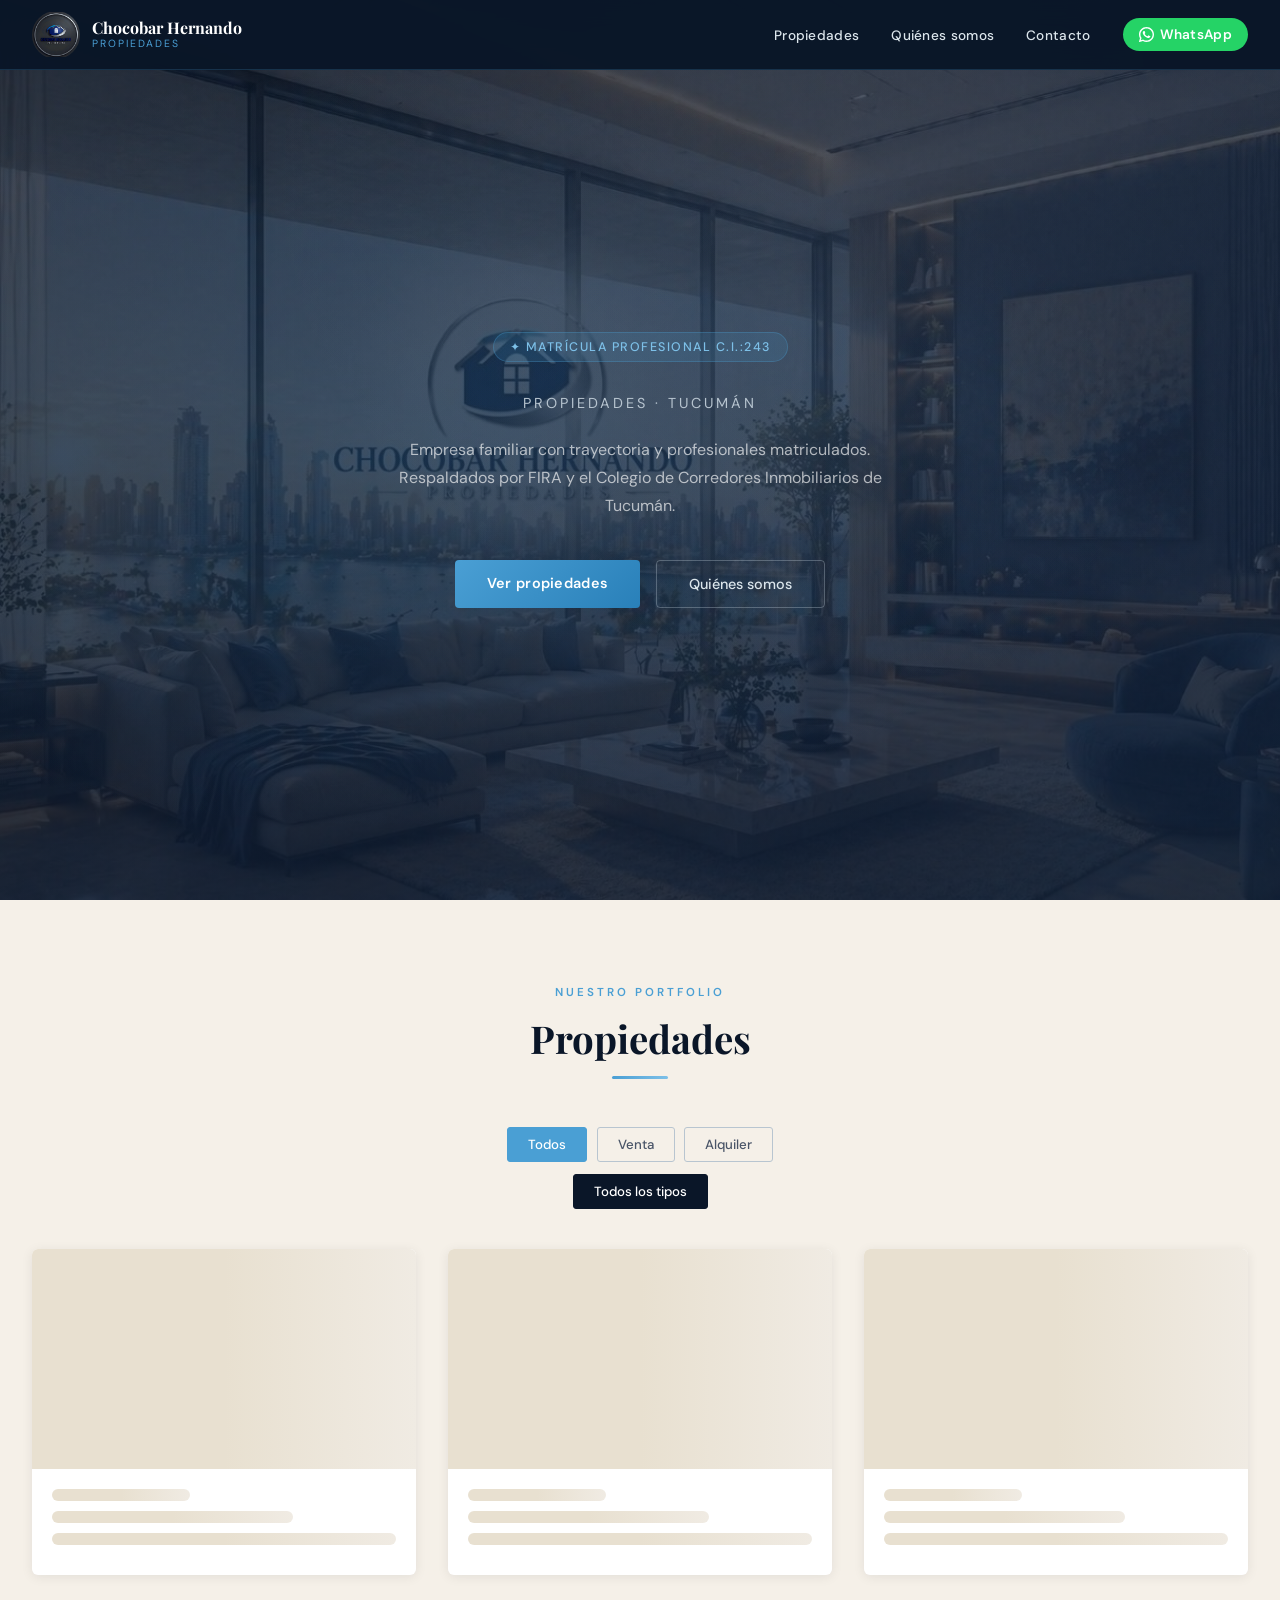
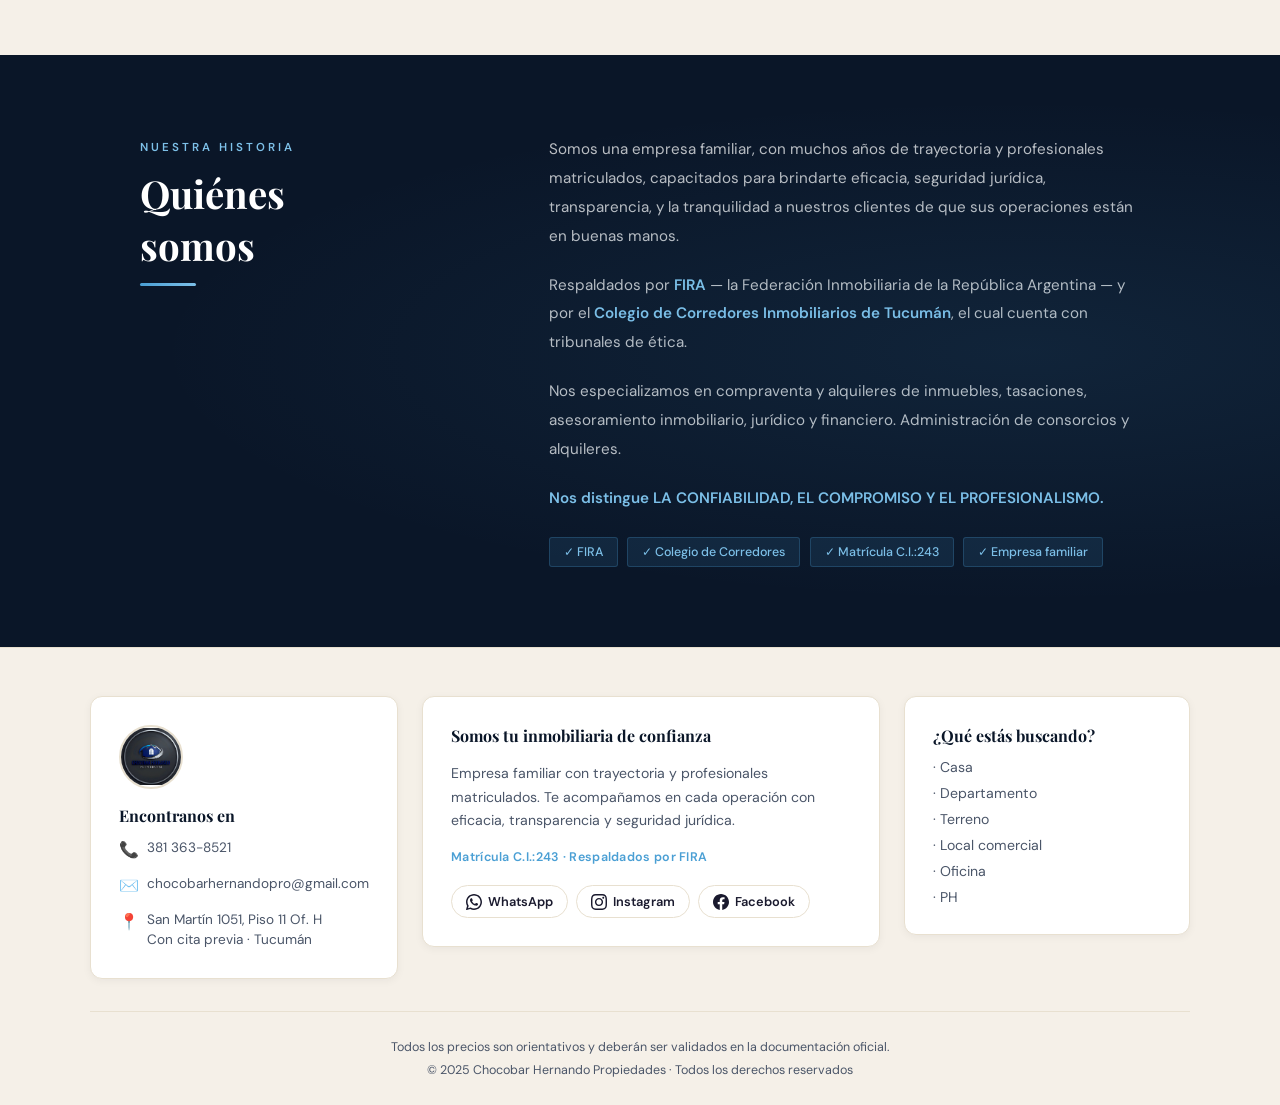
==== index.html @ 444a5239 "Borrando el Logo" ====
<!DOCTYPE html>
<html lang="es">
<head>
  <meta charset="UTF-8" />
  <meta name="viewport" content="width=device-width, initial-scale=1.0" />

  <!-- SEO -->
  <title>Chocobar Hernando Propiedades | Inmobiliaria en Tucumán</title>
  <meta name="description" content="Inmobiliaria familiar en Tucumán con años de trayectoria. Compraventa, alquileres, tasaciones y asesoramiento inmobiliario. Matrícula C.I.:243" />
  <meta name="keywords" content="inmobiliaria tucuman, propiedades tucuman, casas en venta tucuman, departamentos alquiler tucuman, chocobar hernando, corredor inmobiliario tucuman" />
  <meta name="author" content="Chocobar Hernando Propiedades" />
  <meta name="robots" content="index, follow" />
  <link rel="canonical" href="https://chocobarhernando.vercel.app/" />

  <!-- Open Graph -->
  <meta property="og:type" content="website" />
  <meta property="og:title" content="Chocobar Hernando Propiedades | Inmobiliaria en Tucumán" />
  <meta property="og:description" content="Compraventa, alquileres y tasaciones en Tucumán. Empresa familiar con trayectoria y profesionales matriculados." />
  <meta property="og:url" content="https://chocobarhernando.vercel.app/" />
  <meta property="og:locale" content="es_AR" />

  <!-- Schema.org -->
  <script type="application/ld+json">
  {
    "@context": "https://schema.org",
    "@type": "RealEstateAgent",
    "name": "Chocobar Hernando Propiedades",
    "description": "Inmobiliaria familiar en Tucumán. Compraventa, alquileres, tasaciones y asesoramiento.",
    "address": {
      "@type": "PostalAddress",
      "streetAddress": "San Martín 1051 - Piso 11 Of. H",
      "addressLocality": "San Miguel de Tucumán",
      "addressRegion": "Tucumán",
      "addressCountry": "AR"
    },
    "telephone": "+543813638521",
    "email": "chocobarhernandopro@gmail.com",
    "url": "https://chocobarhernando.vercel.app/",
    "sameAs": [
      "https://www.facebook.com/share/18DddiEjLa/",
      "https://www.instagram.com/chocobar.hernando",
      "https://www.instagram.com/chocobar.hernandoprop"
    ]
  }
  </script>

  <!-- Fonts -->
  <link rel="preconnect" href="https://fonts.googleapis.com" />
  <link rel="preconnect" href="https://fonts.gstatic.com" crossorigin />
  <link href="https://fonts.googleapis.com/css2?family=Playfair+Display:wght@400;600;700&family=DM+Sans:wght@300;400;500;600&display=swap" rel="stylesheet" />

  <!-- Supabase -->
  <script src="https://cdn.jsdelivr.net/npm/@supabase/supabase-js@2"></script>

  <!-- CSS -->
  <link rel="stylesheet" href="css/style.css" />
</head>
<body>

  <!-- ── NAVBAR ── -->
  <nav id="navbar">
    <a href="#" class="nav-logo">
      <img src="assets/logo.png" alt="Chocobar Hernando Propiedades" onerror="this.style.display='none'" />
      <div class="nav-logo-text">
        <span>Chocobar Hernando</span>
        <span>Propiedades</span>
      </div>
    </a>
    <ul class="nav-links" id="navLinks">
      <li><a href="#propiedades">Propiedades</a></li>
      <li><a href="#quienes-somos">Quiénes somos</a></li>
      <li><a href="#footer-contacto">Contacto</a></li>
      <li>
        <a href="https://wa.me/543813638521" target="_blank" class="nav-wsp">
          <svg width="15" height="15" viewBox="0 0 24 24" fill="currentColor"><path d="M17.472 14.382c-.297-.149-1.758-.867-2.03-.967-.273-.099-.471-.148-.67.15-.197.297-.767.966-.94 1.164-.173.199-.347.223-.644.075-.297-.15-1.255-.463-2.39-1.475-.883-.788-1.48-1.761-1.653-2.059-.173-.297-.018-.458.13-.606.134-.133.298-.347.446-.52.149-.174.198-.298.298-.497.099-.198.05-.371-.025-.52-.075-.149-.669-1.612-.916-2.207-.242-.579-.487-.5-.669-.51-.173-.008-.371-.01-.57-.01-.198 0-.52.074-.792.372-.272.297-1.04 1.016-1.04 2.479 0 1.462 1.065 2.875 1.213 3.074.149.198 2.096 3.2 5.077 4.487.709.306 1.262.489 1.694.625.712.227 1.36.195 1.871.118.571-.085 1.758-.719 2.006-1.413.248-.694.248-1.289.173-1.413-.074-.124-.272-.198-.57-.347z"/><path d="M12 0C5.373 0 0 5.373 0 12c0 2.123.554 4.118 1.525 5.845L.057 23.082a.75.75 0 0 0 .921.921l5.297-1.458A11.945 11.945 0 0 0 12 24c6.627 0 12-5.373 12-12S18.627 0 12 0zm0 21.75a9.712 9.712 0 0 1-4.953-1.354l-.355-.21-3.676 1.012 1.034-3.574-.231-.368A9.712 9.712 0 0 1 2.25 12C2.25 6.615 6.615 2.25 12 2.25S21.75 6.615 21.75 12 17.385 21.75 12 21.75z"/></svg>
          WhatsApp
        </a>
      </li>
    </ul>
    <div class="hamburger" id="hamburger" onclick="toggleMenu()">
      <span></span><span></span><span></span>
    </div>
  </nav>

  <!-- ── HERO ── -->
  <section class="hero">
    <!-- Espacio para foto de portada -->
    <div class="hero-bg-placeholder">
      <img src="assets/portada.jpg" alt="Portada" class="hero-bg-img" onerror="this.style.display='none'" />
    </div>
    <div class="hero-overlay"></div>
    <div class="hero-content">
      <div class="hero-badge">✦ Matrícula Profesional C.I.:243</div>
      <p class="hero-sub">Propiedades · Tucumán</p>
      <p class="hero-desc">Empresa familiar con trayectoria y profesionales matriculados. Respaldados por FIRA y el Colegio de Corredores Inmobiliarios de Tucumán.</p>
      <div class="hero-btns">
        <a href="#propiedades" class="btn-primary">Ver propiedades</a>
        <a href="#quienes-somos" class="btn-outline">Quiénes somos</a>
      </div>
    </div>
  </section>

  <!-- ── PROPIEDADES ── -->
  <section id="propiedades">
    <div class="section-header">
      <span class="section-tag">Nuestro portfolio</span>
      <h2 class="section-title">Propiedades</h2>
      <div class="section-line"></div>
    </div>

    <!-- FILTROS -->
    <div class="filtros-wrap">
      <div class="filtros" id="filtrosOperacion">
        <button class="filtro-btn activo-operacion" onclick="setFiltroOperacion('todos', this)">Todos</button>
        <button class="filtro-btn" onclick="setFiltroOperacion('venta', this)">Venta</button>
        <button class="filtro-btn" onclick="setFiltroOperacion('alquiler', this)">Alquiler</button>
      </div>
      <div class="filtros" id="filtrosTipo">
        <button class="filtro-btn activo" onclick="setFiltroTipo('todos', this)">Todos los tipos</button>
      </div>
    </div>

    <!-- GRID -->
    <div class="propiedades-grid" id="propiedadesGrid">
      <div class="skeleton"><div class="skeleton-img"></div><div class="skeleton-body"><div class="skeleton-line short"></div><div class="skeleton-line medium"></div><div class="skeleton-line"></div></div></div>
      <div class="skeleton"><div class="skeleton-img"></div><div class="skeleton-body"><div class="skeleton-line short"></div><div class="skeleton-line medium"></div><div class="skeleton-line"></div></div></div>
      <div class="skeleton"><div class="skeleton-img"></div><div class="skeleton-body"><div class="skeleton-line short"></div><div class="skeleton-line medium"></div><div class="skeleton-line"></div></div></div>
    </div>
  </section>

  <!-- ── QUIÉNES SOMOS ── -->
  <section id="quienes-somos">
    <div class="quienes-inner">
      <div class="quienes-left">
        <span class="section-tag light">Nuestra historia</span>
        <h2 class="section-title light">Quiénes<br/>somos</h2>
        <div class="section-line"></div>
      </div>
      <div class="quienes-right">
        <p>Somos una empresa familiar, con muchos años de trayectoria y profesionales matriculados, capacitados para brindarte eficacia, seguridad jurídica, transparencia, y la tranquilidad a nuestros clientes de que sus operaciones están en buenas manos.</p>
        <p>Respaldados por <strong>FIRA</strong> — la Federación Inmobiliaria de la República Argentina — y por el <strong>Colegio de Corredores Inmobiliarios de Tucumán</strong>, el cual cuenta con tribunales de ética.</p>
        <p>Nos especializamos en compraventa y alquileres de inmuebles, tasaciones, asesoramiento inmobiliario, jurídico y financiero. Administración de consorcios y alquileres.</p>
        <p class="quienes-destacado">Nos distingue LA CONFIABILIDAD, EL COMPROMISO Y EL PROFESIONALISMO.</p>
        <div class="quienes-badges">
          <span class="quienes-badge">✓ FIRA</span>
          <span class="quienes-badge">✓ Colegio de Corredores</span>
          <span class="quienes-badge">✓ Matrícula C.I.:243</span>
          <span class="quienes-badge">✓ Empresa familiar</span>
        </div>
      </div>
    </div>
  </section>

  <!-- ── FOOTER ── -->
  <footer id="footer-contacto">
    <div class="footer-cards">

      <!-- Tarjeta 1: Logo + contacto -->
      <div class="footer-card">
        <img src="assets/logo.png" alt="Logo Chocobar Hernando" class="footer-logo-img" onerror="this.style.display='none'" />
        <div class="footer-card-titulo">Encontranos en</div>
        <div class="footer-contacto-item">
          <span class="footer-icon">📞</span>
          <a href="tel:3813638521">381 363-8521</a>
        </div>
        <div class="footer-contacto-item">
          <span class="footer-icon">✉️</span>
          <a href="mailto:chocobarhernandopro@gmail.com">chocobarhernandopro@gmail.com</a>
        </div>
        <div class="footer-contacto-item">
          <span class="footer-icon">📍</span>
          <span>San Martín 1051, Piso 11 Of. H<br/>Con cita previa · Tucumán</span>
        </div>
      </div>

      <!-- Tarjeta 2: Quiénes somos + redes -->
      <div class="footer-card footer-card-center">
        <div class="footer-card-titulo">Somos tu inmobiliaria de confianza</div>
        <p class="footer-desc">Empresa familiar con trayectoria y profesionales matriculados. Te acompañamos en cada operación con eficacia, transparencia y seguridad jurídica.</p>
        <p class="footer-matricula">Matrícula C.I.:243 · Respaldados por FIRA</p>
        <div class="footer-redes">
          <a href="https://wa.me/543813638521" target="_blank" class="footer-red-btn footer-red-wsp">
            <svg width="16" height="16" viewBox="0 0 24 24" fill="currentColor"><path d="M17.472 14.382c-.297-.149-1.758-.867-2.03-.967-.273-.099-.471-.148-.67.15-.197.297-.767.966-.94 1.164-.173.199-.347.223-.644.075-.297-.15-1.255-.463-2.39-1.475-.883-.788-1.48-1.761-1.653-2.059-.173-.297-.018-.458.13-.606.134-.133.298-.347.446-.52.149-.174.198-.298.298-.497.099-.198.05-.371-.025-.52-.075-.149-.669-1.612-.916-2.207-.242-.579-.487-.5-.669-.51-.173-.008-.371-.01-.57-.01-.198 0-.52.074-.792.372-.272.297-1.04 1.016-1.04 2.479 0 1.462 1.065 2.875 1.213 3.074.149.198 2.096 3.2 5.077 4.487.709.306 1.262.489 1.694.625.712.227 1.36.195 1.871.118.571-.085 1.758-.719 2.006-1.413.248-.694.248-1.289.173-1.413-.074-.124-.272-.198-.57-.347z"/><path d="M12 0C5.373 0 0 5.373 0 12c0 2.123.554 4.118 1.525 5.845L.057 23.082a.75.75 0 0 0 .921.921l5.297-1.458A11.945 11.945 0 0 0 12 24c6.627 0 12-5.373 12-12S18.627 0 12 0zm0 21.75a9.712 9.712 0 0 1-4.953-1.354l-.355-.21-3.676 1.012 1.034-3.574-.231-.368A9.712 9.712 0 0 1 2.25 12C2.25 6.615 6.615 2.25 12 2.25S21.75 6.615 21.75 12 17.385 21.75 12 21.75z"/></svg>
            WhatsApp
          </a>
          <a href="https://www.instagram.com/chocobar.hernandoprop" target="_blank" class="footer-red-btn footer-red-ig">
            <svg width="16" height="16" viewBox="0 0 24 24" fill="currentColor"><path d="M12 2.163c3.204 0 3.584.012 4.85.07 3.252.148 4.771 1.691 4.919 4.919.058 1.265.069 1.645.069 4.849 0 3.205-.012 3.584-.069 4.849-.149 3.225-1.664 4.771-4.919 4.919-1.266.058-1.644.07-4.85.07-3.204 0-3.584-.012-4.849-.07-3.26-.149-4.771-1.699-4.919-4.92-.058-1.265-.07-1.644-.07-4.849 0-3.204.013-3.583.07-4.849.149-3.227 1.664-4.771 4.919-4.919 1.266-.057 1.645-.069 4.849-.069zm0-2.163c-3.259 0-3.667.014-4.947.072-4.358.2-6.78 2.618-6.98 6.98-.059 1.281-.073 1.689-.073 4.948 0 3.259.014 3.668.072 4.948.2 4.358 2.618 6.78 6.98 6.98 1.281.058 1.689.072 4.948.072 3.259 0 3.668-.014 4.948-.072 4.354-.2 6.782-2.618 6.979-6.98.059-1.28.073-1.689.073-4.948 0-3.259-.014-3.667-.072-4.947-.196-4.354-2.617-6.78-6.979-6.98-1.281-.059-1.69-.073-4.949-.073zm0 5.838c-3.403 0-6.162 2.759-6.162 6.162s2.759 6.163 6.162 6.163 6.162-2.759 6.162-6.163c0-3.403-2.759-6.162-6.162-6.162zm0 10.162c-2.209 0-4-1.79-4-4 0-2.209 1.791-4 4-4s4 1.791 4 4c0 2.21-1.791 4-4 4zm6.406-11.845c-.796 0-1.441.645-1.441 1.44s.645 1.44 1.441 1.44c.795 0 1.439-.645 1.439-1.44s-.644-1.44-1.439-1.44z"/></svg>
            Instagram
          </a>
          <a href="https://www.facebook.com/share/18DddiEjLa/" target="_blank" class="footer-red-btn footer-red-fb">
            <svg width="16" height="16" viewBox="0 0 24 24" fill="currentColor"><path d="M24 12.073c0-6.627-5.373-12-12-12s-12 5.373-12 12c0 5.99 4.388 10.954 10.125 11.854v-8.385H7.078v-3.47h3.047V9.43c0-3.007 1.792-4.669 4.533-4.669 1.312 0 2.686.235 2.686.235v2.953H15.83c-1.491 0-1.956.925-1.956 1.874v2.25h3.328l-.532 3.47h-2.796v8.385C19.612 23.027 24 18.062 24 12.073z"/></svg>
            Facebook
          </a>
        </div>
      </div>

      <!-- Tarjeta 3: Tipos de propiedad -->
      <div class="footer-card">
        <div class="footer-card-titulo">¿Qué estás buscando?</div>
        <ul class="footer-tipos" id="footerTipos">
          <li>· Casa</li>
          <li>· Departamento</li>
          <li>· Terreno</li>
          <li>· Local comercial</li>
          <li>· Oficina</li>
          <li>· PH</li>
        </ul>
      </div>

    </div>
    <div class="footer-copy">
      Todos los precios son orientativos y deberán ser validados en la documentación oficial.<br/>
      © 2025 Chocobar Hernando Propiedades · Todos los derechos reservados
    </div>
  </footer>

  <!-- ── MODAL PROPIEDAD ── -->
  <div class="modal-overlay" id="modalOverlay" onclick="cerrarModal(event)">
    <div class="modal-content" id="modalContent">
      <div class="modal-header">
        <h2 id="modalTitulo">—</h2>
        <button class="modal-close" onclick="cerrarModalBtn()">✕</button>
      </div>
      <div class="modal-gallery" id="modalGallery">
        <img id="modalImgPrincipal" src="" alt="" />
        <button class="gallery-nav gallery-prev" onclick="galeriaAnterior()">‹</button>
        <button class="gallery-nav gallery-next" onclick="galeriaSiguiente()">›</button>
        <div class="gallery-counter" id="galeriaCounter">1 / 1</div>
      </div>
      <div class="modal-body">
        <div class="modal-info-grid" id="modalInfoGrid"></div>
        <p class="modal-desc" id="modalDesc"></p>
      </div>
      <div class="modal-footer">
        <div class="modal-precio" id="modalPrecio">—</div>
        <a id="modalBtnWsp" href="#" target="_blank" class="btn-wsp">
          <svg width="18" height="18" viewBox="0 0 24 24" fill="currentColor"><path d="M17.472 14.382c-.297-.149-1.758-.867-2.03-.967-.273-.099-.471-.148-.67.15-.197.297-.767.966-.94 1.164-.173.199-.347.223-.644.075-.297-.15-1.255-.463-2.39-1.475-.883-.788-1.48-1.761-1.653-2.059-.173-.297-.018-.458.13-.606.134-.133.298-.347.446-.52.149-.174.198-.298.298-.497.099-.198.05-.371-.025-.52-.075-.149-.669-1.612-.916-2.207-.242-.579-.487-.5-.669-.51-.173-.008-.371-.01-.57-.01-.198 0-.52.074-.792.372-.272.297-1.04 1.016-1.04 2.479 0 1.462 1.065 2.875 1.213 3.074.149.198 2.096 3.2 5.077 4.487.709.306 1.262.489 1.694.625.712.227 1.36.195 1.871.118.571-.085 1.758-.719 2.006-1.413.248-.694.248-1.289.173-1.413-.074-.124-.272-.198-.57-.347z"/><path d="M12 0C5.373 0 0 5.373 0 12c0 2.123.554 4.118 1.525 5.845L.057 23.082a.75.75 0 0 0 .921.921l5.297-1.458A11.945 11.945 0 0 0 12 24c6.627 0 12-5.373 12-12S18.627 0 12 0zm0 21.75a9.712 9.712 0 0 1-4.953-1.354l-.355-.21-3.676 1.012 1.034-3.574-.231-.368A9.712 9.712 0 0 1 2.25 12C2.25 6.615 6.615 2.25 12 2.25S21.75 6.615 21.75 12 17.385 21.75 12 21.75z"/></svg>
          Consultar por WhatsApp
        </a>
      </div>
    </div>
  </div>

  <!-- JS -->
  <script src="js/main.js"></script>
</body>
</html>
---- css/style.css ----
/* ═══════════════════════════════════════════
   CHOCOBAR HERNANDO PROPIEDADES — style.css
═══════════════════════════════════════════ */

:root {
  --azul-marino: #0a1628;
  --azul-medio: #1a2d4d;
  --celeste: #4a9fd4;
  --celeste-claro: #7dc0e8;
  --plateado: #b8c5d0;
  --plateado-claro: #dce6ec;
  --beige: #f5f0e8;
  --beige-oscuro: #e8e0d0;
  --blanco: #ffffff;
  --rojo: #c0392b;
  --texto-oscuro: #1a1a2e;
  --texto-medio: #4a5568;
  --verde-wsp: #25d366;
}

* { margin: 0; padding: 0; box-sizing: border-box; }
html { scroll-behavior: smooth; }

body {
  font-family: 'DM Sans', sans-serif;
  background: var(--beige);
  color: var(--texto-oscuro);
  overflow-x: hidden;
}

/* ── NAVBAR ── */
nav {
  position: fixed;
  top: 0; left: 0; right: 0;
  z-index: 1000;
  background: rgba(10, 22, 40, 0.97);
  backdrop-filter: blur(12px);
  border-bottom: 1px solid rgba(74, 159, 212, 0.2);
  padding: 0 2rem;
  display: flex;
  align-items: center;
  justify-content: space-between;
  height: 70px;
  transition: background 0.3s;
}

.nav-logo {
  display: flex;
  align-items: center;
  gap: 12px;
  text-decoration: none;
}

.nav-logo img {
  height: 48px;
  width: 48px;
  object-fit: contain;
  border-radius: 50%;
}

.nav-logo-text {
  display: flex;
  flex-direction: column;
  line-height: 1.15;
}

.nav-logo-text span:first-child {
  font-family: 'Playfair Display', serif;
  font-size: 1rem;
  font-weight: 700;
  color: var(--blanco);
}

.nav-logo-text span:last-child {
  font-size: 0.65rem;
  font-weight: 400;
  color: var(--celeste);
  letter-spacing: 2px;
  text-transform: uppercase;
}

.nav-links {
  display: flex;
  align-items: center;
  gap: 2rem;
  list-style: none;
}

.nav-links a {
  color: var(--plateado-claro);
  text-decoration: none;
  font-size: 0.85rem;
  font-weight: 500;
  letter-spacing: 0.3px;
  transition: color 0.2s;
}

.nav-links a:hover { color: var(--celeste); }

.nav-wsp {
  background: var(--verde-wsp) !important;
  color: white !important;
  padding: 8px 16px;
  border-radius: 20px;
  font-weight: 600 !important;
  display: flex !important;
  align-items: center;
  gap: 6px;
}

.nav-wsp:hover { background: #1ebe5d !important; }

.hamburger {
  display: none;
  flex-direction: column;
  gap: 5px;
  cursor: pointer;
  padding: 4px;
}

.hamburger span {
  display: block;
  width: 24px;
  height: 2px;
  background: var(--blanco);
  border-radius: 2px;
  transition: all 0.3s;
}

/* ── HERO ── */
.hero {
  position: relative;
  min-height: 100vh;
  display: flex;
  align-items: center;
  justify-content: center;
  text-align: center;
  overflow: hidden;
}

.hero-bg-placeholder {
  position: absolute;
  inset: 0;
  background: linear-gradient(135deg, var(--azul-marino) 0%, var(--azul-medio) 60%, #1e3a5f 100%);
}

.hero-bg-img {
  width: 100%;
  height: 100%;
  object-fit: cover;
  opacity: 0.35;
}

.hero-overlay {
  position: absolute;
  inset: 0;
  background: radial-gradient(ellipse at 30% 50%, rgba(74,159,212,0.12) 0%, transparent 60%),
              radial-gradient(ellipse at 70% 20%, rgba(184,197,208,0.08) 0%, transparent 50%),
              linear-gradient(to bottom, rgba(10,22,40,0.3) 0%, rgba(10,22,40,0.6) 100%);
}

.hero-content {
  position: relative;
  z-index: 2;
  padding: 120px 2rem 80px;
  display: flex;
  flex-direction: column;
  align-items: center;
}

.hero-badge {
  display: inline-flex;
  align-items: center;
  gap: 8px;
  background: rgba(74,159,212,0.15);
  border: 1px solid rgba(74,159,212,0.3);
  color: var(--celeste-claro);
  padding: 6px 16px;
  border-radius: 20px;
  font-size: 0.78rem;
  font-weight: 500;
  letter-spacing: 1.5px;
  text-transform: uppercase;
  margin-bottom: 2rem;
  animation: fadeDown 0.6s ease both;
}

.hero-logo {
  width: 130px;
  height: 130px;
  object-fit: contain;
  border-radius: 50%;
  border: 3px solid rgba(74,159,212,0.4);
  box-shadow: 0 0 40px rgba(74,159,212,0.2);
  margin-bottom: 2rem;
  animation: fadeDown 0.7s ease both;
}

.hero h1 {
  font-family: 'Playfair Display', serif;
  font-size: clamp(2.2rem, 5vw, 3.8rem);
  font-weight: 700;
  color: var(--blanco);
  line-height: 1.1;
  margin-bottom: 0.5rem;
  animation: fadeDown 0.8s ease both;
}

.hero h1 span {
  background: linear-gradient(135deg, var(--celeste), var(--celeste-claro));
  -webkit-background-clip: text;
  -webkit-text-fill-color: transparent;
  background-clip: text;
}

.hero-sub {
  font-size: 0.9rem;
  font-weight: 400;
  color: var(--plateado);
  letter-spacing: 3px;
  text-transform: uppercase;
  margin-bottom: 1.5rem;
  animation: fadeDown 0.9s ease both;
}

.hero-desc {
  max-width: 520px;
  color: rgba(255,255,255,0.65);
  font-size: 1rem;
  line-height: 1.75;
  margin-bottom: 2.5rem;
  animation: fadeDown 1s ease both;
}

.hero-btns {
  display: flex;
  gap: 1rem;
  flex-wrap: wrap;
  justify-content: center;
  animation: fadeDown 1.1s ease both;
}

/* ── BOTONES ── */
.btn-primary {
  background: linear-gradient(135deg, var(--celeste), #2980b9);
  color: white;
  padding: 14px 32px;
  border-radius: 4px;
  text-decoration: none;
  font-weight: 600;
  font-size: 0.9rem;
  letter-spacing: 0.3px;
  transition: all 0.3s;
  border: none;
  cursor: pointer;
  display: inline-block;
}

.btn-primary:hover {
  transform: translateY(-2px);
  box-shadow: 0 8px 24px rgba(74,159,212,0.4);
}

.btn-outline {
  background: transparent;
  color: var(--plateado-claro);
  padding: 14px 32px;
  border-radius: 4px;
  text-decoration: none;
  font-weight: 500;
  font-size: 0.9rem;
  border: 1px solid rgba(184,197,208,0.35);
  transition: all 0.3s;
  cursor: pointer;
  display: inline-block;
}

.btn-outline:hover {
  border-color: var(--celeste);
  color: var(--celeste);
}

.btn-wsp {
  display: inline-flex;
  align-items: center;
  gap: 6px;
  background: var(--verde-wsp);
  color: white;
  padding: 9px 18px;
  border-radius: 4px;
  text-decoration: none;
  font-size: 0.82rem;
  font-weight: 600;
  transition: all 0.2s;
  white-space: nowrap;
}

.btn-wsp:hover {
  background: #1ebe5d;
  transform: scale(1.03);
}

.btn-wsp-grande {
  display: inline-flex;
  align-items: center;
  gap: 10px;
  background: var(--verde-wsp);
  color: white;
  padding: 14px 28px;
  border-radius: 4px;
  text-decoration: none;
  font-size: 0.95rem;
  font-weight: 600;
  transition: all 0.2s;
  margin-top: 0.5rem;
  width: fit-content;
}

.btn-wsp-grande:hover {
  background: #1ebe5d;
  transform: translateY(-2px);
  box-shadow: 0 8px 20px rgba(37,211,102,0.3);
}

/* ── SECCIONES COMUNES ── */
#propiedades,
#contacto {
  padding: 80px 2rem;
  max-width: 1280px;
  margin: 0 auto;
}

.section-header {
  text-align: center;
  margin-bottom: 3rem;
}

.section-tag {
  display: inline-block;
  color: var(--celeste);
  font-size: 0.72rem;
  font-weight: 600;
  letter-spacing: 3px;
  text-transform: uppercase;
  margin-bottom: 0.75rem;
}

.section-tag.light { color: var(--celeste-claro); }

.section-title {
  font-family: 'Playfair Display', serif;
  font-size: clamp(1.8rem, 3vw, 2.6rem);
  font-weight: 700;
  color: var(--azul-marino);
  margin-bottom: 0.75rem;
}

.section-title.light { color: var(--blanco); }

.section-line {
  width: 56px;
  height: 3px;
  background: linear-gradient(90deg, var(--celeste), var(--celeste-claro));
  border-radius: 2px;
  margin: 0 auto;
}

/* ── FILTROS ── */
.filtros-wrap {
  display: flex;
  flex-direction: column;
  align-items: center;
  gap: 0.75rem;
  margin-bottom: 2.5rem;
}

.filtros {
  display: flex;
  flex-wrap: wrap;
  gap: 0.6rem;
  justify-content: center;
}

.filtro-btn {
  padding: 8px 20px;
  border-radius: 3px;
  border: 1.5px solid var(--plateado);
  background: transparent;
  color: var(--texto-medio);
  font-family: 'DM Sans', sans-serif;
  font-size: 0.83rem;
  font-weight: 500;
  cursor: pointer;
  transition: all 0.2s;
}

.filtro-btn:hover { border-color: var(--azul-marino); color: var(--azul-marino); }

.filtro-btn.activo {
  background: var(--azul-marino);
  border-color: var(--azul-marino);
  color: white;
}

.filtro-btn.activo-operacion {
  background: var(--celeste);
  border-color: var(--celeste);
  color: white;
}

/* ── GRID PROPIEDADES ── */
.propiedades-grid {
  display: grid;
  grid-template-columns: repeat(auto-fill, minmax(320px, 1fr));
  gap: 2rem;
}

/* ── CARD ── */
.card {
  background: white;
  border-radius: 6px;
  overflow: hidden;
  box-shadow: 0 2px 12px rgba(10,22,40,0.08);
  transition: all 0.3s;
  position: relative;
  cursor: pointer;
}

.card:hover {
  transform: translateY(-4px);
  box-shadow: 0 12px 32px rgba(10,22,40,0.15);
}

.card-img-wrap {
  position: relative;
  height: 220px;
  overflow: hidden;
  background: var(--beige-oscuro);
}

.card-img {
  width: 100%;
  height: 100%;
  object-fit: cover;
  transition: transform 0.4s;
}

.card:hover .card-img { transform: scale(1.04); }

.card-img-placeholder {
  width: 100%;
  height: 100%;
  display: flex;
  flex-direction: column;
  align-items: center;
  justify-content: center;
  gap: 8px;
  color: var(--plateado);
}

.card-img-placeholder svg {
  width: 48px;
  height: 48px;
  opacity: 0.35;
}

.card-img-placeholder span {
  font-size: 0.78rem;
  opacity: 0.5;
}

/* Overlay estado */
.estado-overlay {
  position: absolute;
  inset: 0;
  background: rgba(0,0,0,0.55);
  display: flex;
  align-items: center;
  justify-content: center;
  z-index: 2;
}

.estado-sello {
  background: var(--rojo);
  color: white;
  font-family: 'Playfair Display', serif;
  font-size: 1.3rem;
  font-weight: 700;
  padding: 10px 24px;
  border: 3px solid rgba(255,255,255,0.55);
  border-radius: 4px;
  letter-spacing: 3px;
  text-transform: uppercase;
  transform: rotate(-15deg);
  box-shadow: 0 4px 16px rgba(0,0,0,0.4);
}

.badge-operacion {
  position: absolute;
  top: 12px;
  left: 12px;
  padding: 4px 12px;
  border-radius: 3px;
  font-size: 0.68rem;
  font-weight: 700;
  letter-spacing: 1.5px;
  text-transform: uppercase;
  z-index: 3;
}

.badge-venta { background: var(--azul-marino); color: white; }
.badge-alquiler { background: var(--celeste); color: white; }

.badge-destacada {
  position: absolute;
  top: 12px;
  right: 12px;
  background: #f39c12;
  color: white;
  padding: 4px 10px;
  border-radius: 3px;
  font-size: 0.65rem;
  font-weight: 700;
  letter-spacing: 1px;
  text-transform: uppercase;
  z-index: 3;
}

.card-body { padding: 1.25rem; }

.card-tipo {
  font-size: 0.68rem;
  font-weight: 600;
  color: var(--celeste);
  letter-spacing: 2px;
  text-transform: uppercase;
  margin-bottom: 0.35rem;
}

.card-titulo {
  font-family: 'Playfair Display', serif;
  font-size: 1.1rem;
  font-weight: 600;
  color: var(--azul-marino);
  margin-bottom: 0.4rem;
  line-height: 1.3;
}

.card-direccion {
  font-size: 0.8rem;
  color: var(--texto-medio);
  margin-bottom: 0.75rem;
}

.card-descripcion {
  font-size: 0.83rem;
  color: var(--texto-medio);
  line-height: 1.6;
  margin-bottom: 1rem;
  display: -webkit-box;
  -webkit-line-clamp: 3;
  -webkit-box-orient: vertical;
  overflow: hidden;
}

.card-features {
  display: flex;
  flex-wrap: wrap;
  gap: 0.4rem;
  margin-bottom: 1rem;
}

.feature-chip {
  font-size: 0.76rem;
  color: var(--texto-medio);
  background: var(--beige);
  padding: 4px 10px;
  border-radius: 3px;
}

.card-footer {
  display: flex;
  align-items: center;
  justify-content: space-between;
  padding-top: 1rem;
  border-top: 1px solid var(--beige-oscuro);
  gap: 0.5rem;
}

.card-precio {
  font-family: 'Playfair Display', serif;
  font-size: 1.2rem;
  font-weight: 700;
  color: var(--azul-marino);
}

.card-no-disponible .card-footer { opacity: 0.5; }

/* ── LOADING SKELETON ── */
.skeleton {
  background: white;
  border-radius: 6px;
  overflow: hidden;
  box-shadow: 0 2px 12px rgba(10,22,40,0.08);
}

.skeleton-img {
  height: 220px;
  background: linear-gradient(90deg, #e8e0d0 25%, #f0ebe3 50%, #e8e0d0 75%);
  background-size: 200% 100%;
  animation: shimmer 1.5s infinite;
}

.skeleton-body { padding: 1.25rem; }

.skeleton-line {
  height: 12px;
  border-radius: 6px;
  background: linear-gradient(90deg, #e8e0d0 25%, #f0ebe3 50%, #e8e0d0 75%);
  background-size: 200% 100%;
  animation: shimmer 1.5s infinite;
  margin-bottom: 10px;
}

.skeleton-line.short { width: 40%; }
.skeleton-line.medium { width: 70%; }

@keyframes shimmer {
  0% { background-position: 200% 0; }
  100% { background-position: -200% 0; }
}

/* ── EMPTY STATE ── */
.empty-state {
  text-align: center;
  padding: 4rem 2rem;
  color: var(--texto-medio);
  grid-column: 1 / -1;
}

.empty-state svg {
  width: 64px;
  height: 64px;
  opacity: 0.25;
  margin-bottom: 1rem;
}

/* ── QUIÉNES SOMOS ── */
#quienes-somos {
  background: var(--azul-marino);
  padding: 80px 2rem;
  position: relative;
  overflow: hidden;
}

#quienes-somos::before {
  content: '';
  position: absolute;
  inset: 0;
  background: radial-gradient(ellipse at 80% 50%, rgba(74,159,212,0.1) 0%, transparent 60%);
  pointer-events: none;
}

.quienes-inner {
  max-width: 1000px;
  margin: 0 auto;
  display: grid;
  grid-template-columns: 1fr 1.8fr;
  gap: 5rem;
  align-items: start;
}

.quienes-left .section-line { margin: 0; }

.quienes-right p {
  color: rgba(255,255,255,0.72);
  font-size: 0.95rem;
  line-height: 1.9;
  margin-bottom: 1.25rem;
}

.quienes-right strong { color: var(--celeste-claro); font-weight: 600; }

.quienes-destacado {
  color: var(--celeste-claro) !important;
  font-weight: 600 !important;
}

.quienes-badges {
  display: flex;
  flex-wrap: wrap;
  gap: 0.6rem;
  margin-top: 1.5rem;
}

.quienes-badge {
  background: rgba(74,159,212,0.12);
  border: 1px solid rgba(74,159,212,0.25);
  color: var(--celeste-claro);
  padding: 6px 14px;
  border-radius: 3px;
  font-size: 0.78rem;
  font-weight: 500;
}

/* ── FOOTER ── */
footer {
  background: var(--beige);
  border-top: 1px solid var(--beige-oscuro);
  padding: 3rem 2rem 1.5rem;
}

.footer-cards {
  max-width: 1100px;
  margin: 0 auto 2rem;
  display: grid;
  grid-template-columns: 1fr 1.6fr 1fr;
  gap: 1.5rem;
  align-items: start;
}

.footer-card {
  background: white;
  border-radius: 12px;
  border: 1px solid var(--beige-oscuro);
  padding: 1.75rem;
  display: flex;
  flex-direction: column;
  gap: 0.75rem;
  box-shadow: 0 2px 8px rgba(10,22,40,0.05);
}

.footer-card-center { gap: 1rem; }

.footer-logo-img {
  width: 64px;
  height: 64px;
  object-fit: contain;
  border-radius: 50%;
  border: 2px solid var(--beige-oscuro);
  margin-bottom: 0.25rem;
}

.footer-card-titulo {
  font-family: 'Playfair Display', serif;
  font-size: 1rem;
  font-weight: 700;
  color: var(--azul-marino);
}

.footer-contacto-item {
  display: flex;
  align-items: flex-start;
  gap: 8px;
  font-size: 0.85rem;
}

.footer-icon { flex-shrink: 0; font-size: 1rem; }

.footer-contacto-item a,
.footer-contacto-item span {
  color: var(--texto-medio);
  text-decoration: none;
  line-height: 1.5;
  transition: color 0.2s;
}

.footer-contacto-item a:hover { color: var(--celeste); }

.footer-desc {
  font-size: 0.88rem;
  color: var(--texto-medio);
  line-height: 1.7;
}

.footer-matricula {
  font-size: 0.78rem;
  font-weight: 600;
  color: var(--celeste);
  letter-spacing: 0.3px;
}

.footer-redes {
  display: flex;
  flex-wrap: wrap;
  gap: 0.5rem;
  margin-top: 0.25rem;
}

.footer-red-btn {
  display: inline-flex;
  align-items: center;
  gap: 6px;
  padding: 7px 14px;
  border-radius: 20px;
  border: 1.5px solid var(--beige-oscuro);
  font-size: 0.8rem;
  font-weight: 600;
  text-decoration: none;
  color: var(--texto-oscuro);
  transition: all 0.2s;
  background: white;
}

.footer-red-btn:hover { transform: translateY(-1px); box-shadow: 0 4px 12px rgba(0,0,0,0.1); }
.footer-red-wsp:hover { border-color: #25d366; color: #25d366; }
.footer-red-ig:hover  { border-color: #e1306c; color: #e1306c; }
.footer-red-fb:hover  { border-color: #1877f2; color: #1877f2; }

.footer-tipos {
  list-style: none;
  display: flex;
  flex-direction: column;
  gap: 0.5rem;
}

.footer-tipos li {
  font-size: 0.88rem;
  color: var(--texto-medio);
  cursor: pointer;
  transition: color 0.2s;
}

.footer-tipos li:hover { color: var(--celeste); }

.footer-copy {
  max-width: 1100px;
  margin: 0 auto;
  text-align: center;
  font-size: 0.78rem;
  color: var(--texto-medio);
  border-top: 1px solid var(--beige-oscuro);
  padding-top: 1.5rem;
  line-height: 1.8;
}

/* ── MODAL ── */
.modal-overlay {
  display: none;
  position: fixed;
  inset: 0;
  background: rgba(0,0,0,0.88);
  z-index: 2000;
  align-items: center;
  justify-content: center;
  padding: 1rem;
}

.modal-overlay.open { display: flex; }

.modal-content {
  background: white;
  border-radius: 8px;
  max-width: 760px;
  width: 100%;
  max-height: 90vh;
  overflow-y: auto;
}

.modal-header {
  padding: 1.5rem;
  border-bottom: 1px solid var(--beige-oscuro);
  display: flex;
  justify-content: space-between;
  align-items: flex-start;
  gap: 1rem;
}

.modal-header h2 {
  font-family: 'Playfair Display', serif;
  font-size: 1.35rem;
  color: var(--azul-marino);
  line-height: 1.3;
}

.modal-close {
  background: none;
  border: none;
  font-size: 1.4rem;
  cursor: pointer;
  color: var(--texto-medio);
  padding: 2px 6px;
  line-height: 1;
  flex-shrink: 0;
}

.modal-gallery {
  position: relative;
  height: 300px;
  background: var(--beige-oscuro);
  overflow: hidden;
}

.modal-gallery img {
  width: 100%;
  height: 100%;
  object-fit: cover;
}

.gallery-nav {
  position: absolute;
  top: 50%;
  transform: translateY(-50%);
  background: rgba(0,0,0,0.45);
  color: white;
  border: none;
  width: 38px;
  height: 38px;
  border-radius: 50%;
  font-size: 1.2rem;
  cursor: pointer;
  display: flex;
  align-items: center;
  justify-content: center;
  transition: background 0.2s;
}

.gallery-nav:hover { background: rgba(0,0,0,0.75); }
.gallery-prev { left: 12px; }
.gallery-next { right: 12px; }

.gallery-counter {
  position: absolute;
  bottom: 10px;
  right: 12px;
  background: rgba(0,0,0,0.55);
  color: white;
  padding: 3px 10px;
  border-radius: 10px;
  font-size: 0.78rem;
}

.modal-body { padding: 1.5rem; }

.modal-info-grid {
  display: grid;
  grid-template-columns: repeat(auto-fill, minmax(130px, 1fr));
  gap: 0.6rem;
  margin-bottom: 1.25rem;
}

.info-chip {
  background: var(--beige);
  padding: 10px;
  border-radius: 4px;
  text-align: center;
}

.info-chip-val {
  font-family: 'Playfair Display', serif;
  font-size: 1rem;
  font-weight: 600;
  color: var(--azul-marino);
}

.info-chip-label {
  font-size: 0.68rem;
  color: var(--texto-medio);
  text-transform: uppercase;
  letter-spacing: 1px;
}

.modal-desc {
  font-size: 0.9rem;
  line-height: 1.8;
  color: var(--texto-medio);
}

.modal-footer {
  padding: 1.25rem 1.5rem;
  border-top: 1px solid var(--beige-oscuro);
  display: flex;
  align-items: center;
  justify-content: space-between;
  flex-wrap: wrap;
  gap: 1rem;
}

.modal-precio {
  font-family: 'Playfair Display', serif;
  font-size: 1.55rem;
  font-weight: 700;
  color: var(--azul-marino);
}

/* ── ANIMACIONES ── */
@keyframes fadeDown {
  from { opacity: 0; transform: translateY(-14px); }
  to   { opacity: 1; transform: translateY(0); }
}

/* ── RESPONSIVE ── */
@media (max-width: 900px) {
  .footer-cards { grid-template-columns: 1fr; }
  .quienes-inner { grid-template-columns: 1fr; gap: 2.5rem; }
}

@media (max-width: 768px) {
  .nav-links { display: none; }
  .hamburger { display: flex; }

  .nav-links.open {
    display: flex;
    flex-direction: column;
    position: fixed;
    top: 70px;
    left: 0; right: 0;
    background: var(--azul-marino);
    padding: 1.5rem 2rem;
    gap: 1.25rem;
    border-bottom: 1px solid rgba(74,159,212,0.2);
  }

  .propiedades-grid { grid-template-columns: 1fr; }
  .footer-cards { grid-template-columns: 1fr; }

  /* Modal en móvil */
  .modal-overlay { padding: 0; align-items: flex-end; }
  .modal-content {
    border-radius: 16px 16px 0 0;
    max-height: 92vh;
  }
  .modal-gallery { height: 220px; }
  .modal-header { padding: 1rem 1.25rem; }
  .modal-header h2 { font-size: 1.1rem; }
  .modal-body { padding: 1rem 1.25rem; }
  .modal-footer {
    padding: 1rem 1.25rem;
    flex-direction: column;
    align-items: stretch;
    text-align: center;
  }
  .btn-wsp { justify-content: center; }
  .modal-info-grid { grid-template-columns: repeat(2, 1fr); }
}
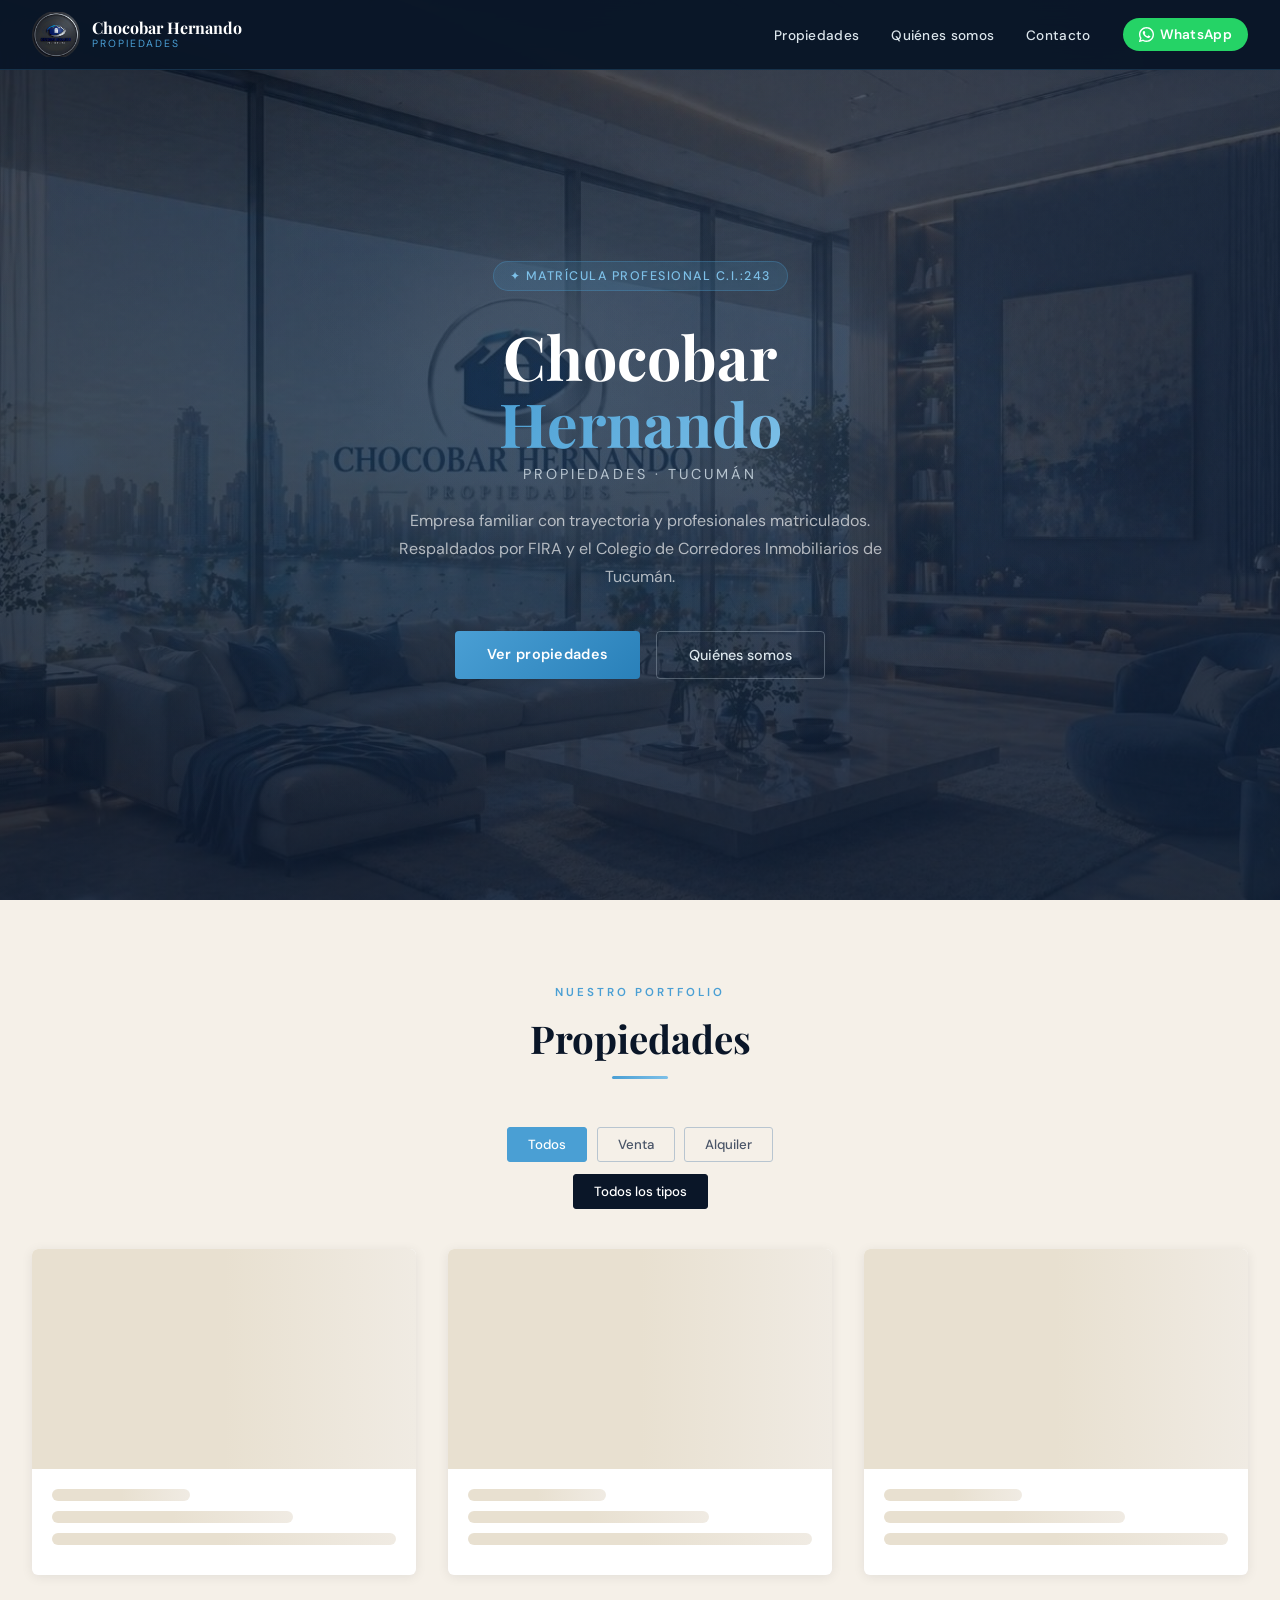
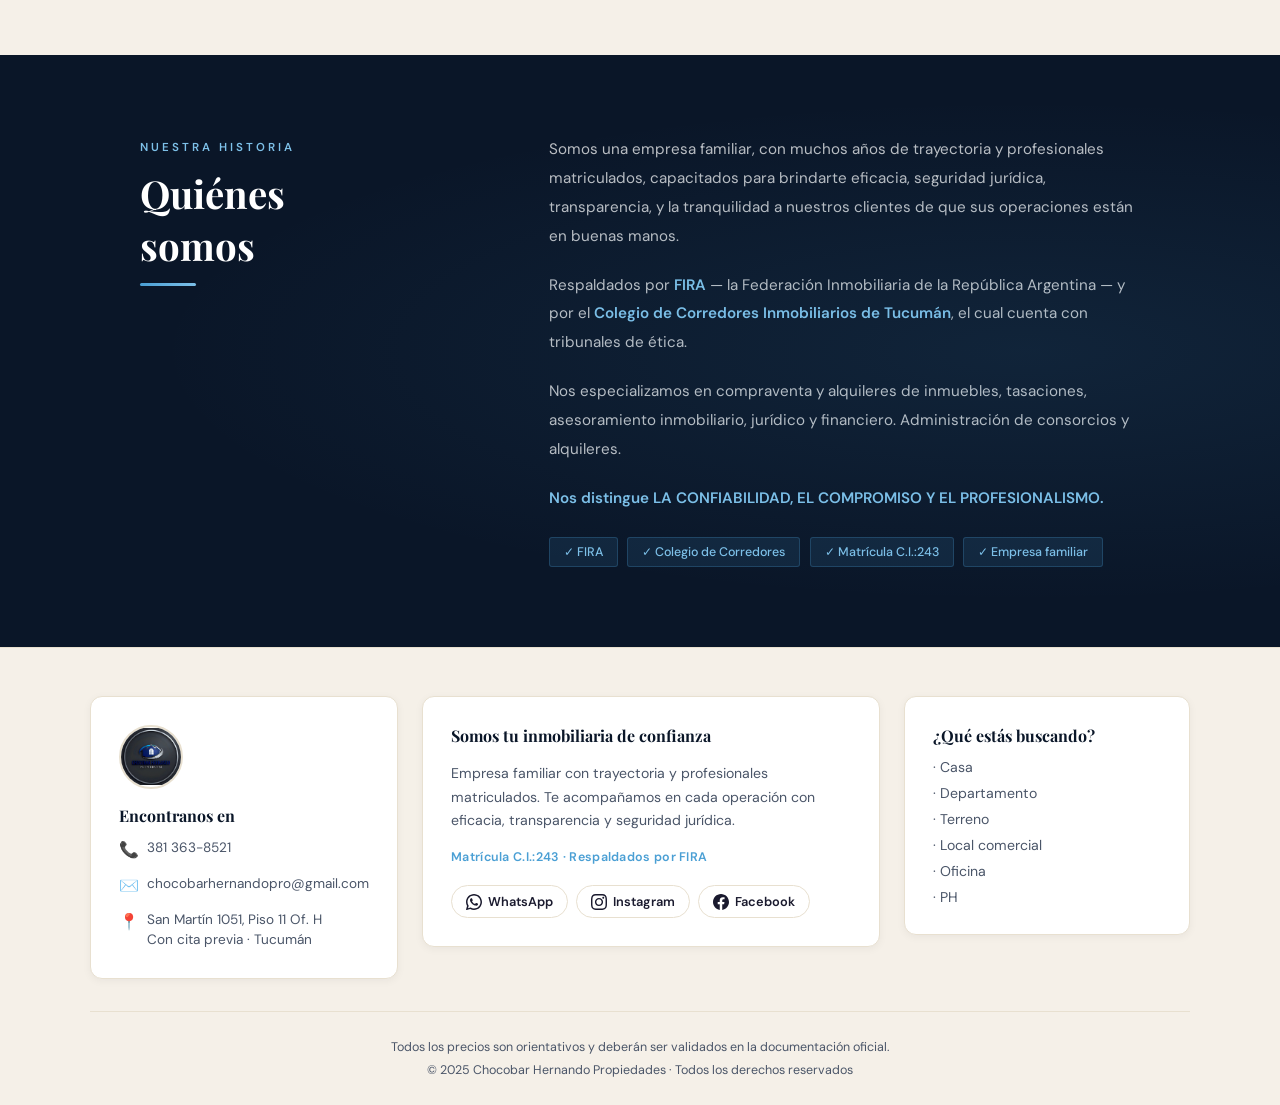
==== commit 2b660cc2: "mejorando la portada" ====
--- a/index.html
+++ b/index.html
@@ -91,6 +91,7 @@
     <div class="hero-overlay"></div>
     <div class="hero-content">
       <div class="hero-badge">✦ Matrícula Profesional C.I.:243</div>
+      <h1>Chocobar<br/><span>Hernando</span></h1>
       <p class="hero-sub">Propiedades · Tucumán</p>
       <p class="hero-desc">Empresa familiar con trayectoria y profesionales matriculados. Respaldados por FIRA y el Colegio de Corredores Inmobiliarios de Tucumán.</p>
       <div class="hero-btns">
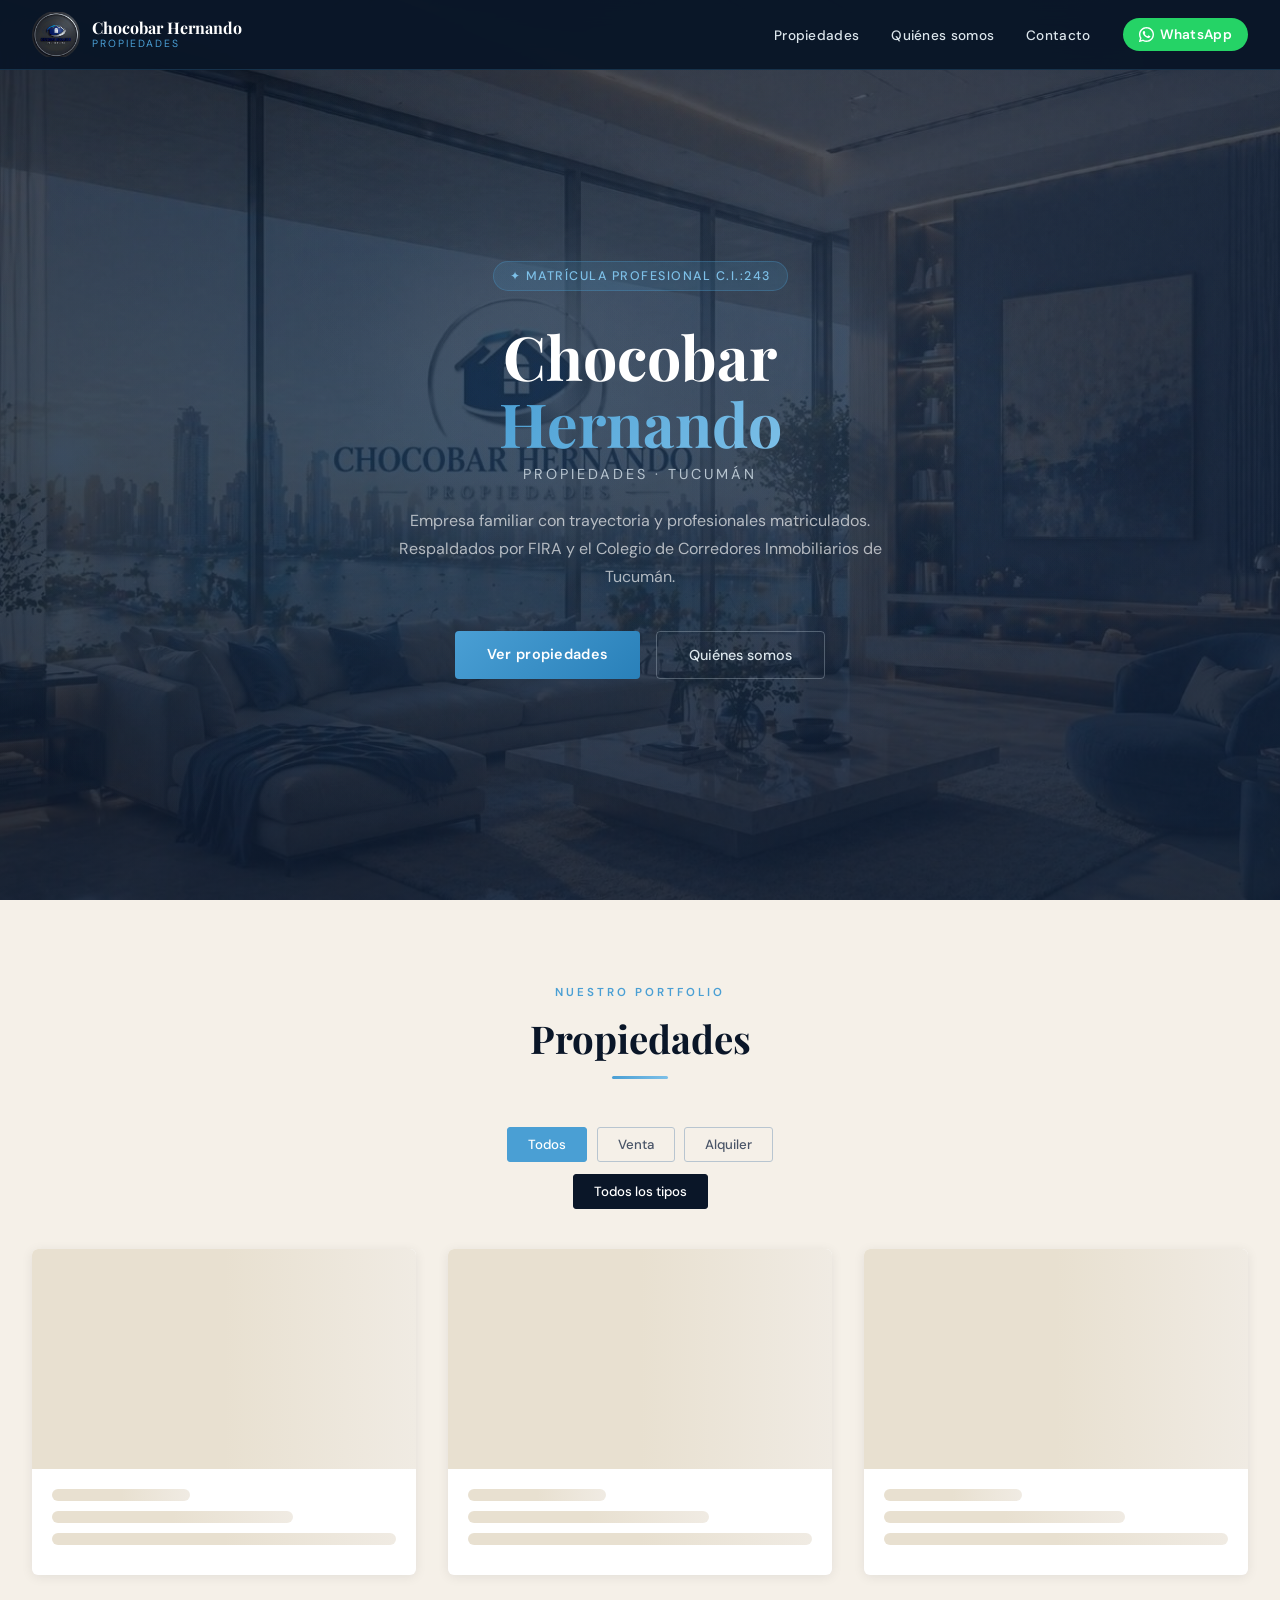
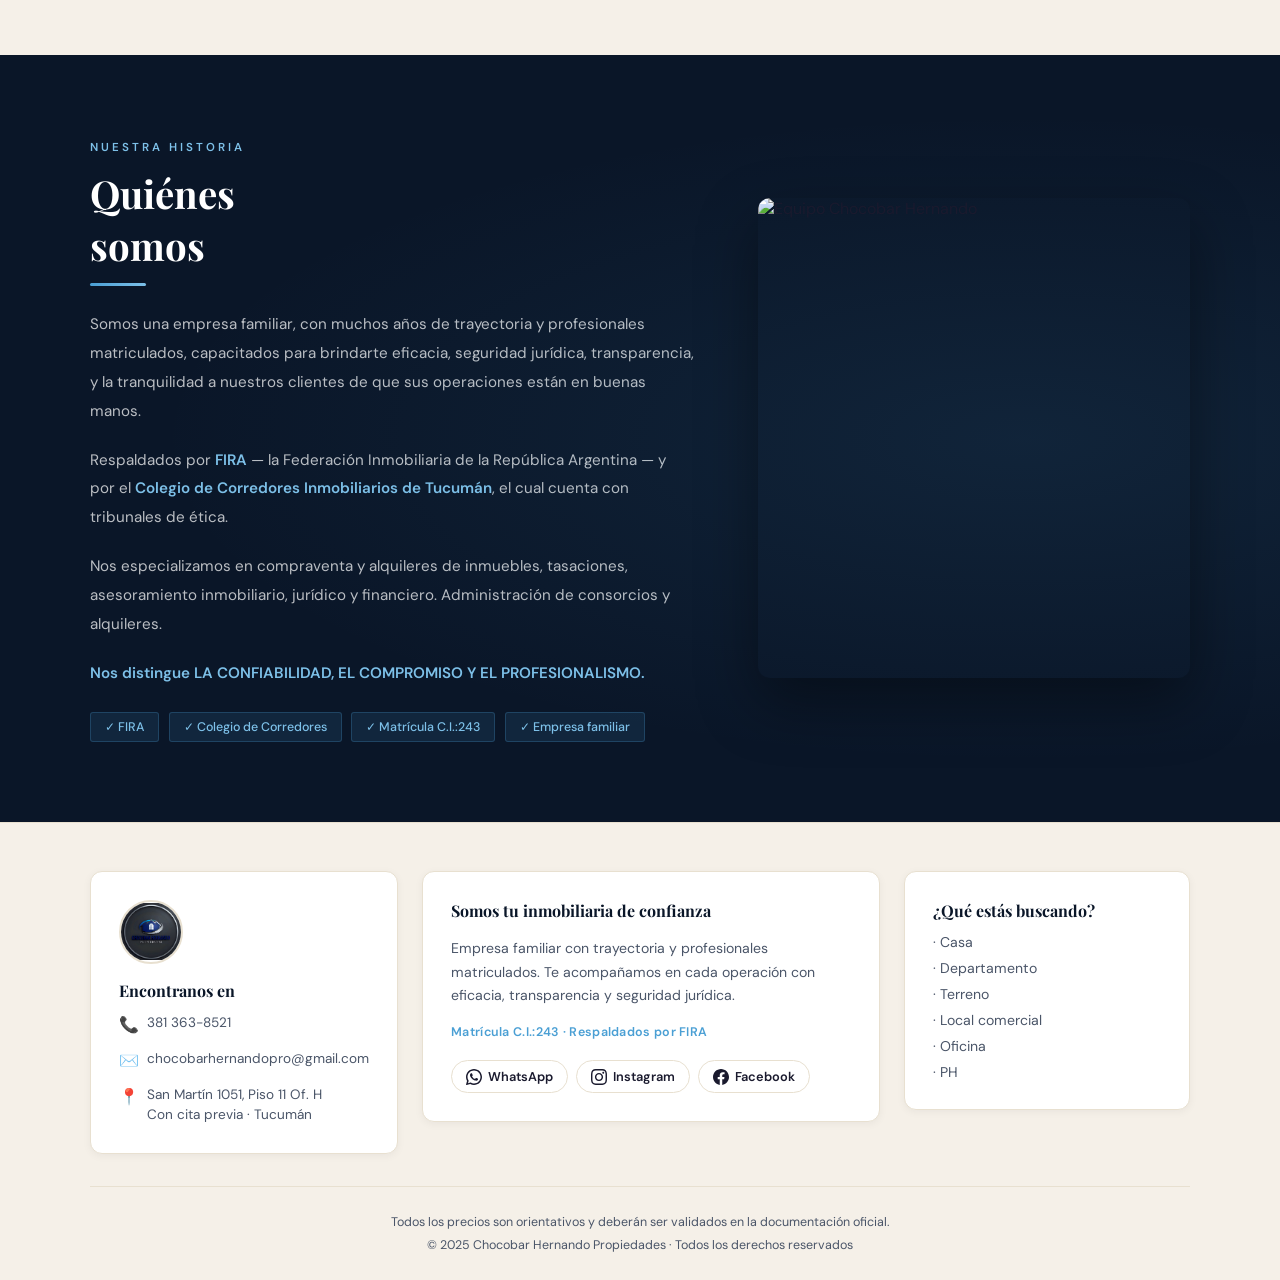
==== commit e38c2219: "agregando la foto de quienes somos" ====
--- a/index.html
+++ b/index.html
@@ -136,8 +136,6 @@
         <span class="section-tag light">Nuestra historia</span>
         <h2 class="section-title light">Quiénes<br/>somos</h2>
         <div class="section-line"></div>
-      </div>
-      <div class="quienes-right">
         <p>Somos una empresa familiar, con muchos años de trayectoria y profesionales matriculados, capacitados para brindarte eficacia, seguridad jurídica, transparencia, y la tranquilidad a nuestros clientes de que sus operaciones están en buenas manos.</p>
         <p>Respaldados por <strong>FIRA</strong> — la Federación Inmobiliaria de la República Argentina — y por el <strong>Colegio de Corredores Inmobiliarios de Tucumán</strong>, el cual cuenta con tribunales de ética.</p>
         <p>Nos especializamos en compraventa y alquileres de inmuebles, tasaciones, asesoramiento inmobiliario, jurídico y financiero. Administración de consorcios y alquileres.</p>
@@ -148,6 +146,9 @@
           <span class="quienes-badge">✓ Matrícula C.I.:243</span>
           <span class="quienes-badge">✓ Empresa familiar</span>
         </div>
+      </div>
+      <div class="quienes-foto-wrap">
+        <img src="assets/equipo.jpg" alt="Equipo Chocobar Hernando" class="quienes-foto" />
       </div>
     </div>
   </section>
--- a/css/style.css
+++ b/css/style.css
@@ -662,24 +662,39 @@
 }
 
 .quienes-inner {
-  max-width: 1000px;
+  max-width: 1100px;
   margin: 0 auto;
   display: grid;
-  grid-template-columns: 1fr 1.8fr;
-  gap: 5rem;
-  align-items: start;
-}
-
-.quienes-left .section-line { margin: 0; }
-
-.quienes-right p {
+  grid-template-columns: 1.4fr 1fr;
+  gap: 4rem;
+  align-items: center;
+}
+
+.quienes-left .section-line { margin: 0 0 1.5rem; }
+
+.quienes-left p {
   color: rgba(255,255,255,0.72);
   font-size: 0.95rem;
   line-height: 1.9;
   margin-bottom: 1.25rem;
 }
 
-.quienes-right strong { color: var(--celeste-claro); font-weight: 600; }
+.quienes-left strong { color: var(--celeste-claro); font-weight: 600; }
+
+.quienes-foto-wrap {
+  position: relative;
+  border-radius: 12px;
+  overflow: hidden;
+  box-shadow: 0 24px 60px rgba(0,0,0,0.4);
+}
+
+.quienes-foto {
+  width: 100%;
+  height: 480px;
+  object-fit: cover;
+  object-position: top center;
+  display: block;
+}
 
 .quienes-destacado {
   color: var(--celeste-claro) !important;
@@ -992,7 +1007,9 @@
 /* ── RESPONSIVE ── */
 @media (max-width: 900px) {
   .footer-cards { grid-template-columns: 1fr; }
-  .quienes-inner { grid-template-columns: 1fr; gap: 2.5rem; }
+  .quienes-inner { grid-template-columns: 1fr; gap: 2rem; }
+  .quienes-foto { height: 320px; }
+  .quienes-foto-wrap { order: -1; }
 }
 
 @media (max-width: 768px) {
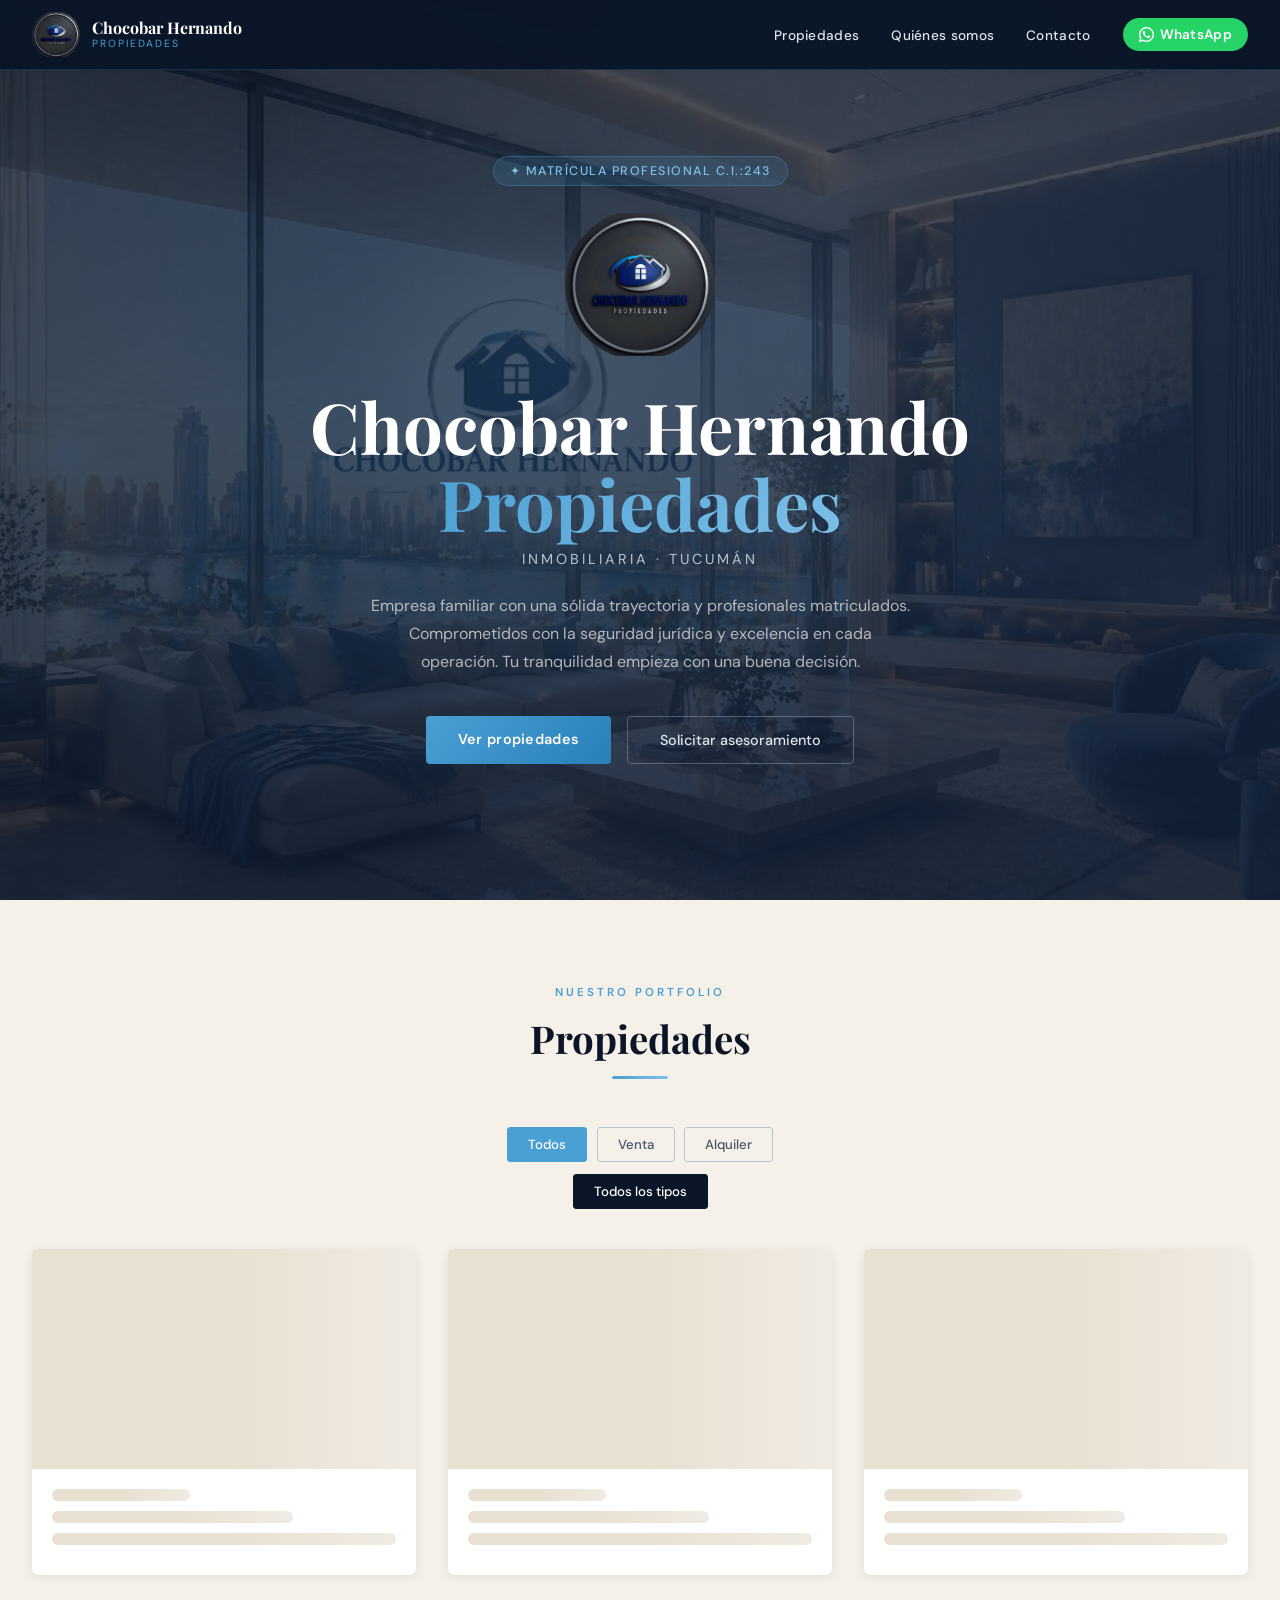
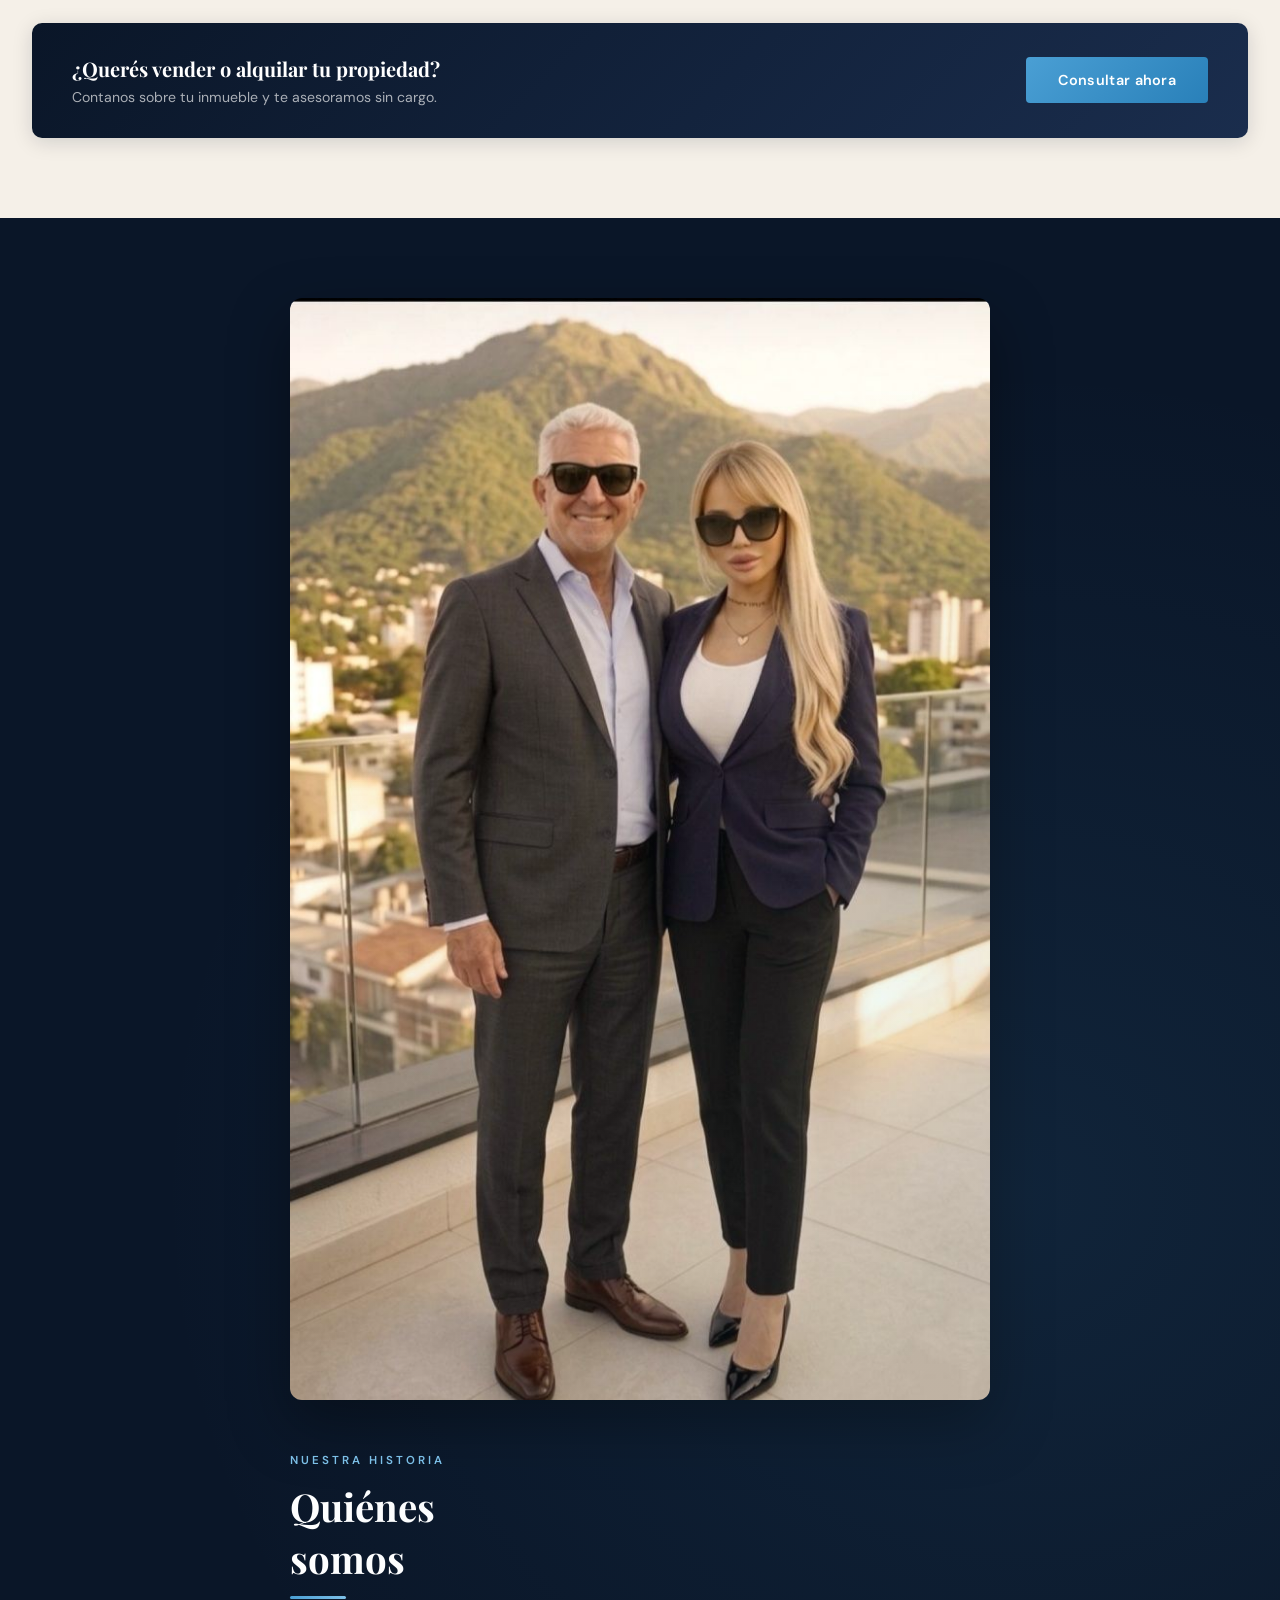
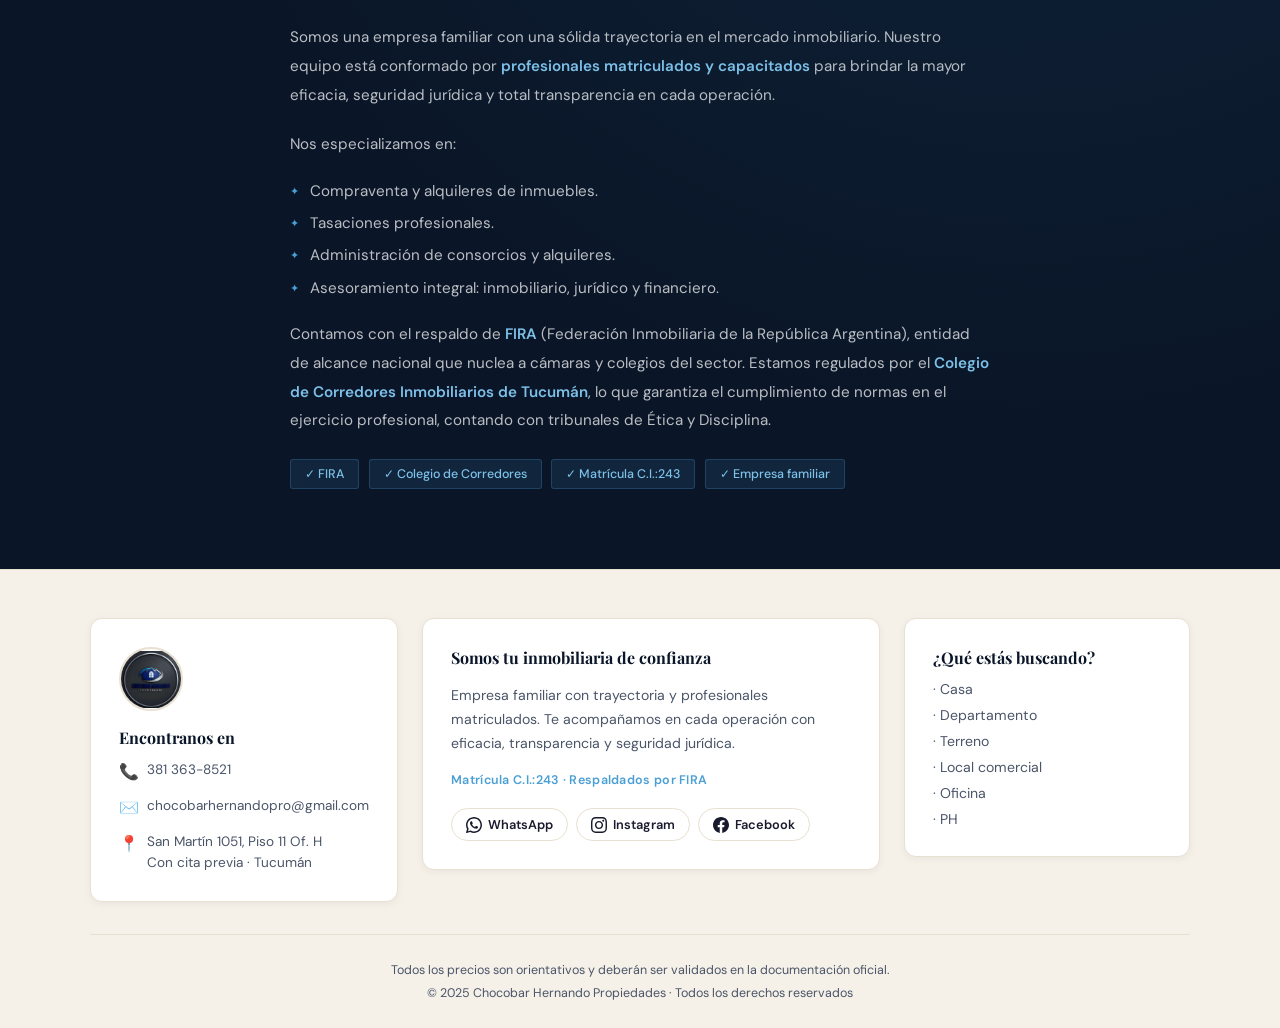
==== commit c586ca2a: "Modificaciones de toda la pagina" ====
--- a/index.html
+++ b/index.html
@@ -84,19 +84,22 @@
 
   <!-- ── HERO ── -->
   <section class="hero">
-    <!-- Espacio para foto de portada -->
     <div class="hero-bg-placeholder">
       <img src="assets/portada.jpg" alt="Portada" class="hero-bg-img" onerror="this.style.display='none'" />
     </div>
     <div class="hero-overlay"></div>
     <div class="hero-content">
       <div class="hero-badge">✦ Matrícula Profesional C.I.:243</div>
-      <h1>Chocobar<br/><span>Hernando</span></h1>
-      <p class="hero-sub">Propiedades · Tucumán</p>
-      <p class="hero-desc">Empresa familiar con trayectoria y profesionales matriculados. Respaldados por FIRA y el Colegio de Corredores Inmobiliarios de Tucumán.</p>
+      <!-- CAMBIO: logo con fondo transparente, más grande y subido -->
+      <img src="assets/logo.png" alt="Logo Chocobar Hernando" class="hero-logo" onerror="this.style.display='none'" />
+      <h1>Chocobar Hernando<br/><span>Propiedades</span></h1>
+      <p class="hero-sub">Inmobiliaria · Tucumán</p>
+      <!-- CAMBIO: nuevo copy del hero -->
+      <p class="hero-desc">Empresa familiar con una sólida trayectoria y profesionales matriculados. Comprometidos con la seguridad jurídica y excelencia en cada operación. Tu tranquilidad empieza con una buena decisión.</p>
       <div class="hero-btns">
         <a href="#propiedades" class="btn-primary">Ver propiedades</a>
-        <a href="#quienes-somos" class="btn-outline">Quiénes somos</a>
+        <!-- CAMBIO: botón solicitar asesoramiento → mailto -->
+        <a href="mailto:chocobarhernandopro@gmail.com?subject=Solicitud%20de%20asesoramiento&body=Hola%2C%20me%20gustar%C3%ADa%20recibir%20asesoramiento%20inmobiliario." class="btn-outline">Solicitar asesoramiento</a>
       </div>
     </div>
   </section>
@@ -127,28 +130,48 @@
       <div class="skeleton"><div class="skeleton-img"></div><div class="skeleton-body"><div class="skeleton-line short"></div><div class="skeleton-line medium"></div><div class="skeleton-line"></div></div></div>
       <div class="skeleton"><div class="skeleton-img"></div><div class="skeleton-body"><div class="skeleton-line short"></div><div class="skeleton-line medium"></div><div class="skeleton-line"></div></div></div>
     </div>
+
+    <!-- CAMBIO: nuevo botón captación de clientes -->
+    <div class="vender-banner">
+      <div class="vender-banner-inner">
+        <div class="vender-banner-text">
+          <span class="vender-banner-titulo">¿Querés vender o alquilar tu propiedad?</span>
+          <span class="vender-banner-sub">Contanos sobre tu inmueble y te asesoramos sin cargo.</span>
+        </div>
+        <a href="mailto:chocobarhernandopro@gmail.com?subject=Quiero%20vender%20o%20alquilar%20mi%20propiedad&body=Hola%2C%20me%20gustar%C3%ADa%20recibir%20informaci%C3%B3n%20para%20vender%20o%20alquilar%20mi%20propiedad." class="btn-primary">
+          Consultar ahora
+        </a>
+      </div>
+    </div>
   </section>
 
   <!-- ── QUIÉNES SOMOS ── -->
+  <!-- CAMBIO: foto arriba, texto abajo, foto completa sin recorte -->
   <section id="quienes-somos">
     <div class="quienes-inner">
+      <div class="quienes-foto-wrap">
+        <img src="assets/equipo.jpg" alt="Equipo Chocobar Hernando" class="quienes-foto" />
+      </div>
       <div class="quienes-left">
         <span class="section-tag light">Nuestra historia</span>
         <h2 class="section-title light">Quiénes<br/>somos</h2>
         <div class="section-line"></div>
-        <p>Somos una empresa familiar, con muchos años de trayectoria y profesionales matriculados, capacitados para brindarte eficacia, seguridad jurídica, transparencia, y la tranquilidad a nuestros clientes de que sus operaciones están en buenas manos.</p>
-        <p>Respaldados por <strong>FIRA</strong> — la Federación Inmobiliaria de la República Argentina — y por el <strong>Colegio de Corredores Inmobiliarios de Tucumán</strong>, el cual cuenta con tribunales de ética.</p>
-        <p>Nos especializamos en compraventa y alquileres de inmuebles, tasaciones, asesoramiento inmobiliario, jurídico y financiero. Administración de consorcios y alquileres.</p>
-        <p class="quienes-destacado">Nos distingue LA CONFIABILIDAD, EL COMPROMISO Y EL PROFESIONALISMO.</p>
+        <!-- CAMBIO: nuevo texto completo del cliente -->
+        <p>Somos una empresa familiar con una sólida trayectoria en el mercado inmobiliario. Nuestro equipo está conformado por <strong>profesionales matriculados y capacitados</strong> para brindar la mayor eficacia, seguridad jurídica y total transparencia en cada operación.</p>
+        <p>Nos especializamos en:</p>
+        <ul class="quienes-lista">
+          <li>Compraventa y alquileres de inmuebles.</li>
+          <li>Tasaciones profesionales.</li>
+          <li>Administración de consorcios y alquileres.</li>
+          <li>Asesoramiento integral: inmobiliario, jurídico y financiero.</li>
+        </ul>
+        <p>Contamos con el respaldo de <strong>FIRA</strong> (Federación Inmobiliaria de la República Argentina), entidad de alcance nacional que nuclea a cámaras y colegios del sector. Estamos regulados por el <strong>Colegio de Corredores Inmobiliarios de Tucumán</strong>, lo que garantiza el cumplimiento de normas en el ejercicio profesional, contando con tribunales de Ética y Disciplina.</p>
         <div class="quienes-badges">
           <span class="quienes-badge">✓ FIRA</span>
           <span class="quienes-badge">✓ Colegio de Corredores</span>
           <span class="quienes-badge">✓ Matrícula C.I.:243</span>
           <span class="quienes-badge">✓ Empresa familiar</span>
         </div>
-      </div>
-      <div class="quienes-foto-wrap">
-        <img src="assets/equipo.jpg" alt="Equipo Chocobar Hernando" class="quienes-foto" />
       </div>
     </div>
   </section>
@@ -185,7 +208,8 @@
             <svg width="16" height="16" viewBox="0 0 24 24" fill="currentColor"><path d="M17.472 14.382c-.297-.149-1.758-.867-2.03-.967-.273-.099-.471-.148-.67.15-.197.297-.767.966-.94 1.164-.173.199-.347.223-.644.075-.297-.15-1.255-.463-2.39-1.475-.883-.788-1.48-1.761-1.653-2.059-.173-.297-.018-.458.13-.606.134-.133.298-.347.446-.52.149-.174.198-.298.298-.497.099-.198.05-.371-.025-.52-.075-.149-.669-1.612-.916-2.207-.242-.579-.487-.5-.669-.51-.173-.008-.371-.01-.57-.01-.198 0-.52.074-.792.372-.272.297-1.04 1.016-1.04 2.479 0 1.462 1.065 2.875 1.213 3.074.149.198 2.096 3.2 5.077 4.487.709.306 1.262.489 1.694.625.712.227 1.36.195 1.871.118.571-.085 1.758-.719 2.006-1.413.248-.694.248-1.289.173-1.413-.074-.124-.272-.198-.57-.347z"/><path d="M12 0C5.373 0 0 5.373 0 12c0 2.123.554 4.118 1.525 5.845L.057 23.082a.75.75 0 0 0 .921.921l5.297-1.458A11.945 11.945 0 0 0 12 24c6.627 0 12-5.373 12-12S18.627 0 12 0zm0 21.75a9.712 9.712 0 0 1-4.953-1.354l-.355-.21-3.676 1.012 1.034-3.574-.231-.368A9.712 9.712 0 0 1 2.25 12C2.25 6.615 6.615 2.25 12 2.25S21.75 6.615 21.75 12 17.385 21.75 12 21.75z"/></svg>
             WhatsApp
           </a>
-          <a href="https://www.instagram.com/chocobar.hernandoprop" target="_blank" class="footer-red-btn footer-red-ig">
+          <!-- CAMBIO: Instagram principal correcto -->
+          <a href="https://www.instagram.com/chocobar.hernando" target="_blank" class="footer-red-btn footer-red-ig">
             <svg width="16" height="16" viewBox="0 0 24 24" fill="currentColor"><path d="M12 2.163c3.204 0 3.584.012 4.85.07 3.252.148 4.771 1.691 4.919 4.919.058 1.265.069 1.645.069 4.849 0 3.205-.012 3.584-.069 4.849-.149 3.225-1.664 4.771-4.919 4.919-1.266.058-1.644.07-4.85.07-3.204 0-3.584-.012-4.849-.07-3.26-.149-4.771-1.699-4.919-4.92-.058-1.265-.07-1.644-.07-4.849 0-3.204.013-3.583.07-4.849.149-3.227 1.664-4.771 4.919-4.919 1.266-.057 1.645-.069 4.849-.069zm0-2.163c-3.259 0-3.667.014-4.947.072-4.358.2-6.78 2.618-6.98 6.98-.059 1.281-.073 1.689-.073 4.948 0 3.259.014 3.668.072 4.948.2 4.358 2.618 6.78 6.98 6.98 1.281.058 1.689.072 4.948.072 3.259 0 3.668-.014 4.948-.072 4.354-.2 6.782-2.618 6.979-6.98.059-1.28.073-1.689.073-4.948 0-3.259-.014-3.667-.072-4.947-.196-4.354-2.617-6.78-6.979-6.98-1.281-.059-1.69-.073-4.949-.073zm0 5.838c-3.403 0-6.162 2.759-6.162 6.162s2.759 6.163 6.162 6.163 6.162-2.759 6.162-6.163c0-3.403-2.759-6.162-6.162-6.162zm0 10.162c-2.209 0-4-1.79-4-4 0-2.209 1.791-4 4-4s4 1.791 4 4c0 2.21-1.791 4-4 4zm6.406-11.845c-.796 0-1.441.645-1.441 1.44s.645 1.44 1.441 1.44c.795 0 1.439-.645 1.439-1.44s-.644-1.44-1.439-1.44z"/></svg>
             Instagram
           </a>
--- a/css/style.css
+++ b/css/style.css
@@ -162,7 +162,8 @@
 .hero-content {
   position: relative;
   z-index: 2;
-  padding: 120px 2rem 80px;
+  /* CAMBIO: más padding-top para subir el contenido */
+  padding: 100px 2rem 80px;
   display: flex;
   flex-direction: column;
   align-items: center;
@@ -181,24 +182,27 @@
   font-weight: 500;
   letter-spacing: 1.5px;
   text-transform: uppercase;
-  margin-bottom: 2rem;
+  margin-bottom: 1.5rem;
   animation: fadeDown 0.6s ease both;
 }
 
+/* CAMBIO: logo más grande con fondo transparente */
 .hero-logo {
-  width: 130px;
-  height: 130px;
+  width: 150px;
+  height: 150px;
   object-fit: contain;
   border-radius: 50%;
-  border: 3px solid rgba(74,159,212,0.4);
-  box-shadow: 0 0 40px rgba(74,159,212,0.2);
-  margin-bottom: 2rem;
+  /* Sin border ni box-shadow visible para que el fondo transparente se vea bien */
+  border: none;
+  box-shadow: none;
+  margin-bottom: 1.75rem;
   animation: fadeDown 0.7s ease both;
 }
 
+/* CAMBIO: título más grande */
 .hero h1 {
   font-family: 'Playfair Display', serif;
-  font-size: clamp(2.2rem, 5vw, 3.8rem);
+  font-size: clamp(2.6rem, 6vw, 4.4rem);
   font-weight: 700;
   color: var(--blanco);
   line-height: 1.1;
@@ -224,7 +228,7 @@
 }
 
 .hero-desc {
-  max-width: 520px;
+  max-width: 540px;
   color: rgba(255,255,255,0.65);
   font-size: 1rem;
   line-height: 1.75;
@@ -447,6 +451,7 @@
 
 .card:hover .card-img { transform: scale(1.04); }
 
+/* CAMBIO: placeholder con logo en lugar de SVG casita */
 .card-img-placeholder {
   width: 100%;
   height: 100%;
@@ -454,19 +459,14 @@
   flex-direction: column;
   align-items: center;
   justify-content: center;
-  gap: 8px;
-  color: var(--plateado);
-}
-
-.card-img-placeholder svg {
-  width: 48px;
-  height: 48px;
-  opacity: 0.35;
-}
-
-.card-img-placeholder span {
-  font-size: 0.78rem;
-  opacity: 0.5;
+  background: var(--beige-oscuro);
+}
+
+.card-logo-placeholder {
+  width: 72px;
+  height: 72px;
+  object-fit: contain;
+  opacity: 0.3;
 }
 
 /* Overlay estado */
@@ -636,13 +636,63 @@
   padding: 4rem 2rem;
   color: var(--texto-medio);
   grid-column: 1 / -1;
-}
-
-.empty-state svg {
-  width: 64px;
-  height: 64px;
-  opacity: 0.25;
-  margin-bottom: 1rem;
+  display: flex;
+  flex-direction: column;
+  align-items: center;
+  gap: 1rem;
+}
+
+/* CAMBIO: logo en empty state */
+.empty-logo {
+  width: 80px;
+  height: 80px;
+  object-fit: contain;
+  opacity: 0.3;
+}
+
+.empty-state p {
+  font-size: 0.95rem;
+  color: var(--texto-medio);
+}
+
+/* ── BANNER VENDER / ALQUILAR ── */
+.vender-banner {
+  margin-top: 3rem;
+  background: linear-gradient(135deg, var(--azul-marino) 0%, var(--azul-medio) 100%);
+  border-radius: 10px;
+  padding: 2rem 2.5rem;
+  box-shadow: 0 4px 20px rgba(10,22,40,0.15);
+}
+
+.vender-banner-inner {
+  display: flex;
+  align-items: center;
+  justify-content: space-between;
+  gap: 1.5rem;
+  flex-wrap: wrap;
+}
+
+.vender-banner-text {
+  display: flex;
+  flex-direction: column;
+  gap: 0.35rem;
+}
+
+.vender-banner-titulo {
+  font-family: 'Playfair Display', serif;
+  font-size: 1.25rem;
+  font-weight: 700;
+  color: var(--blanco);
+}
+
+.vender-banner-sub {
+  font-size: 0.88rem;
+  color: rgba(255,255,255,0.65);
+}
+
+.vender-banner .btn-primary {
+  white-space: nowrap;
+  flex-shrink: 0;
 }
 
 /* ── QUIÉNES SOMOS ── */
@@ -661,13 +711,35 @@
   pointer-events: none;
 }
 
+/* CAMBIO: layout vertical — foto arriba, texto abajo */
 .quienes-inner {
-  max-width: 1100px;
+  max-width: 900px;
   margin: 0 auto;
-  display: grid;
-  grid-template-columns: 1.4fr 1fr;
-  gap: 4rem;
-  align-items: center;
+  display: flex;
+  flex-direction: column;
+  gap: 3rem;
+  align-items: center;
+}
+
+/* CAMBIO: foto grande sin recorte */
+.quienes-foto-wrap {
+  width: 100%;
+  max-width: 700px;
+  border-radius: 12px;
+  overflow: hidden;
+  box-shadow: 0 24px 60px rgba(0,0,0,0.4);
+}
+
+.quienes-foto {
+  width: 100%;
+  height: auto;         /* CAMBIO: alto automático para no recortar */
+  object-fit: contain;  /* CAMBIO: contain para foto completa */
+  display: block;
+}
+
+.quienes-left {
+  width: 100%;
+  max-width: 700px;
 }
 
 .quienes-left .section-line { margin: 0 0 1.5rem; }
@@ -681,19 +753,30 @@
 
 .quienes-left strong { color: var(--celeste-claro); font-weight: 600; }
 
-.quienes-foto-wrap {
+/* CAMBIO: lista de especialidades */
+.quienes-lista {
+  list-style: none;
+  margin-bottom: 1.25rem;
+  display: flex;
+  flex-direction: column;
+  gap: 0.5rem;
+}
+
+.quienes-lista li {
+  color: rgba(255,255,255,0.72);
+  font-size: 0.95rem;
+  line-height: 1.6;
+  padding-left: 1.25rem;
   position: relative;
-  border-radius: 12px;
-  overflow: hidden;
-  box-shadow: 0 24px 60px rgba(0,0,0,0.4);
-}
-
-.quienes-foto {
-  width: 100%;
-  height: 480px;
-  object-fit: cover;
-  object-position: top center;
-  display: block;
+}
+
+.quienes-lista li::before {
+  content: '✦';
+  position: absolute;
+  left: 0;
+  color: var(--celeste);
+  font-size: 0.7rem;
+  top: 4px;
 }
 
 .quienes-destacado {
@@ -1007,9 +1090,6 @@
 /* ── RESPONSIVE ── */
 @media (max-width: 900px) {
   .footer-cards { grid-template-columns: 1fr; }
-  .quienes-inner { grid-template-columns: 1fr; gap: 2rem; }
-  .quienes-foto { height: 320px; }
-  .quienes-foto-wrap { order: -1; }
 }
 
 @media (max-width: 768px) {
@@ -1030,6 +1110,10 @@
 
   .propiedades-grid { grid-template-columns: 1fr; }
   .footer-cards { grid-template-columns: 1fr; }
+
+  .vender-banner { padding: 1.5rem; }
+  .vender-banner-inner { flex-direction: column; text-align: center; }
+  .vender-banner .btn-primary { width: 100%; text-align: center; }
 
   /* Modal en móvil */
   .modal-overlay { padding: 0; align-items: flex-end; }
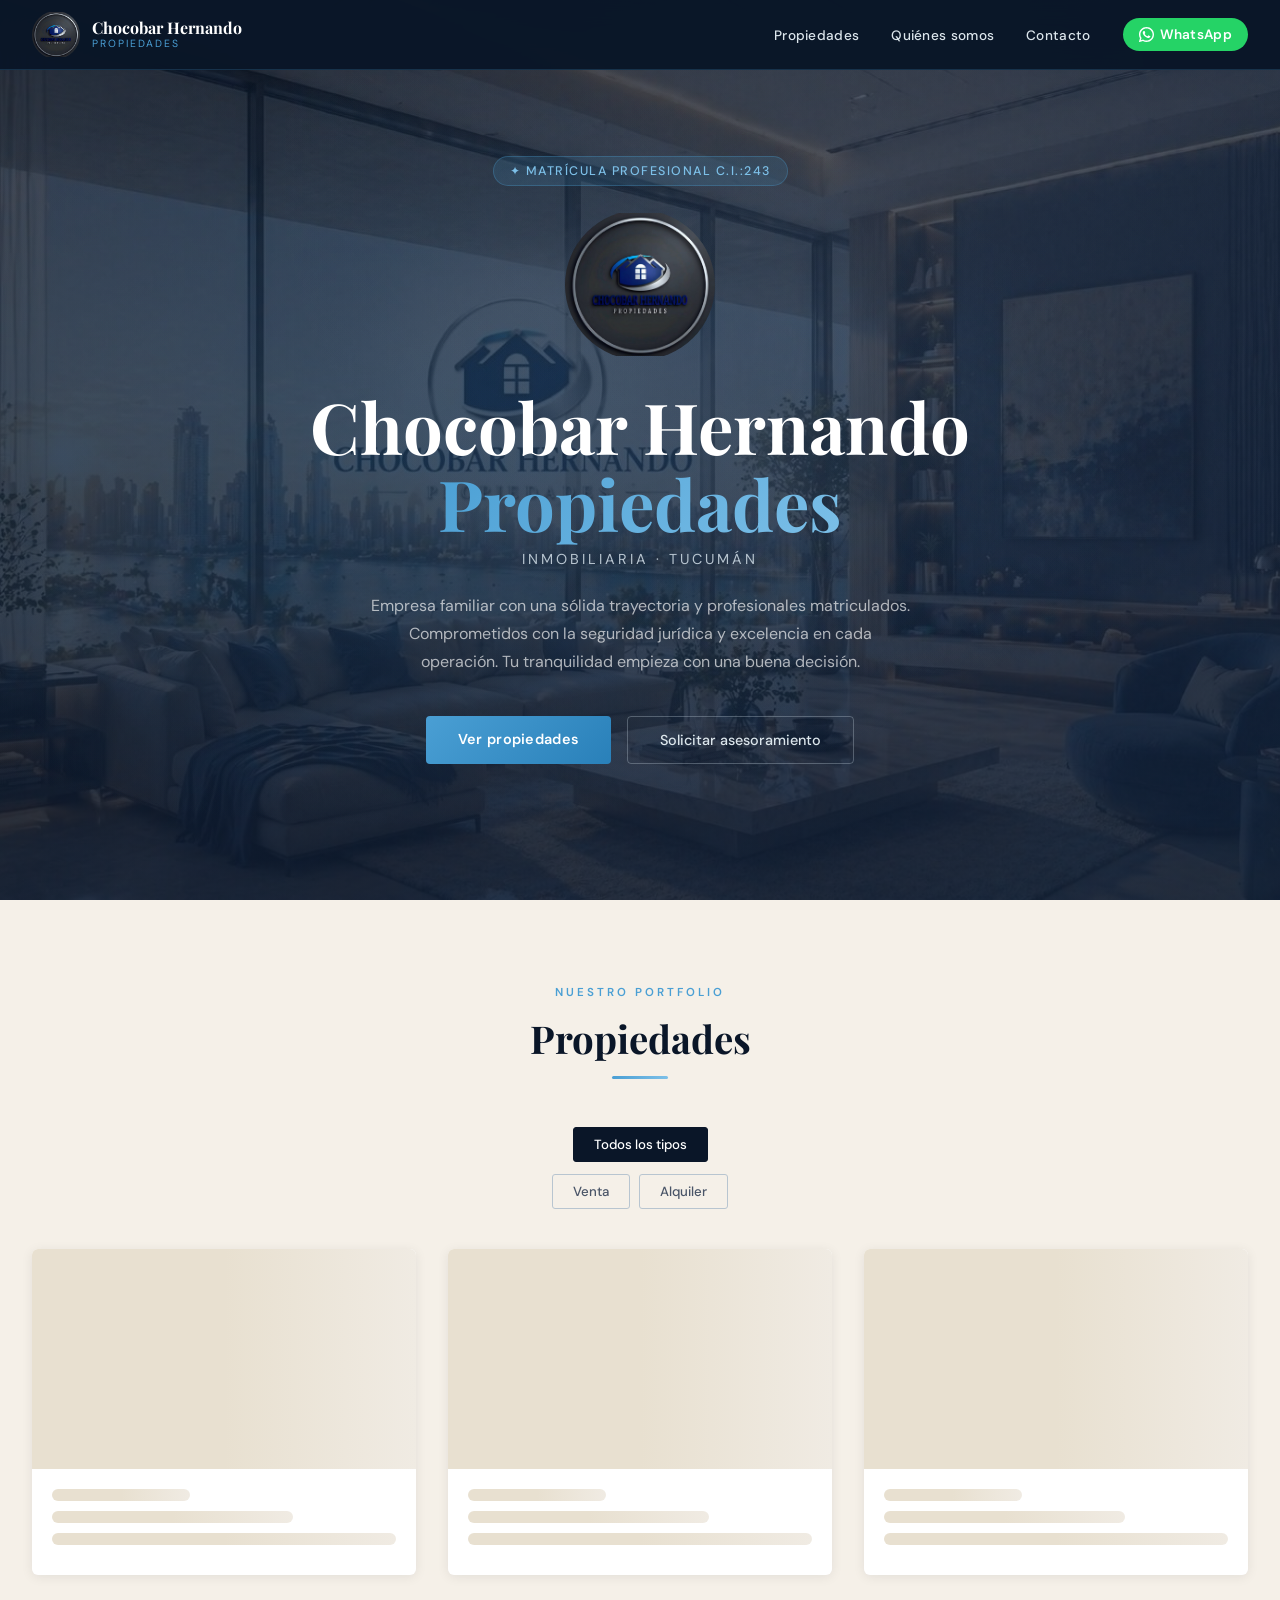
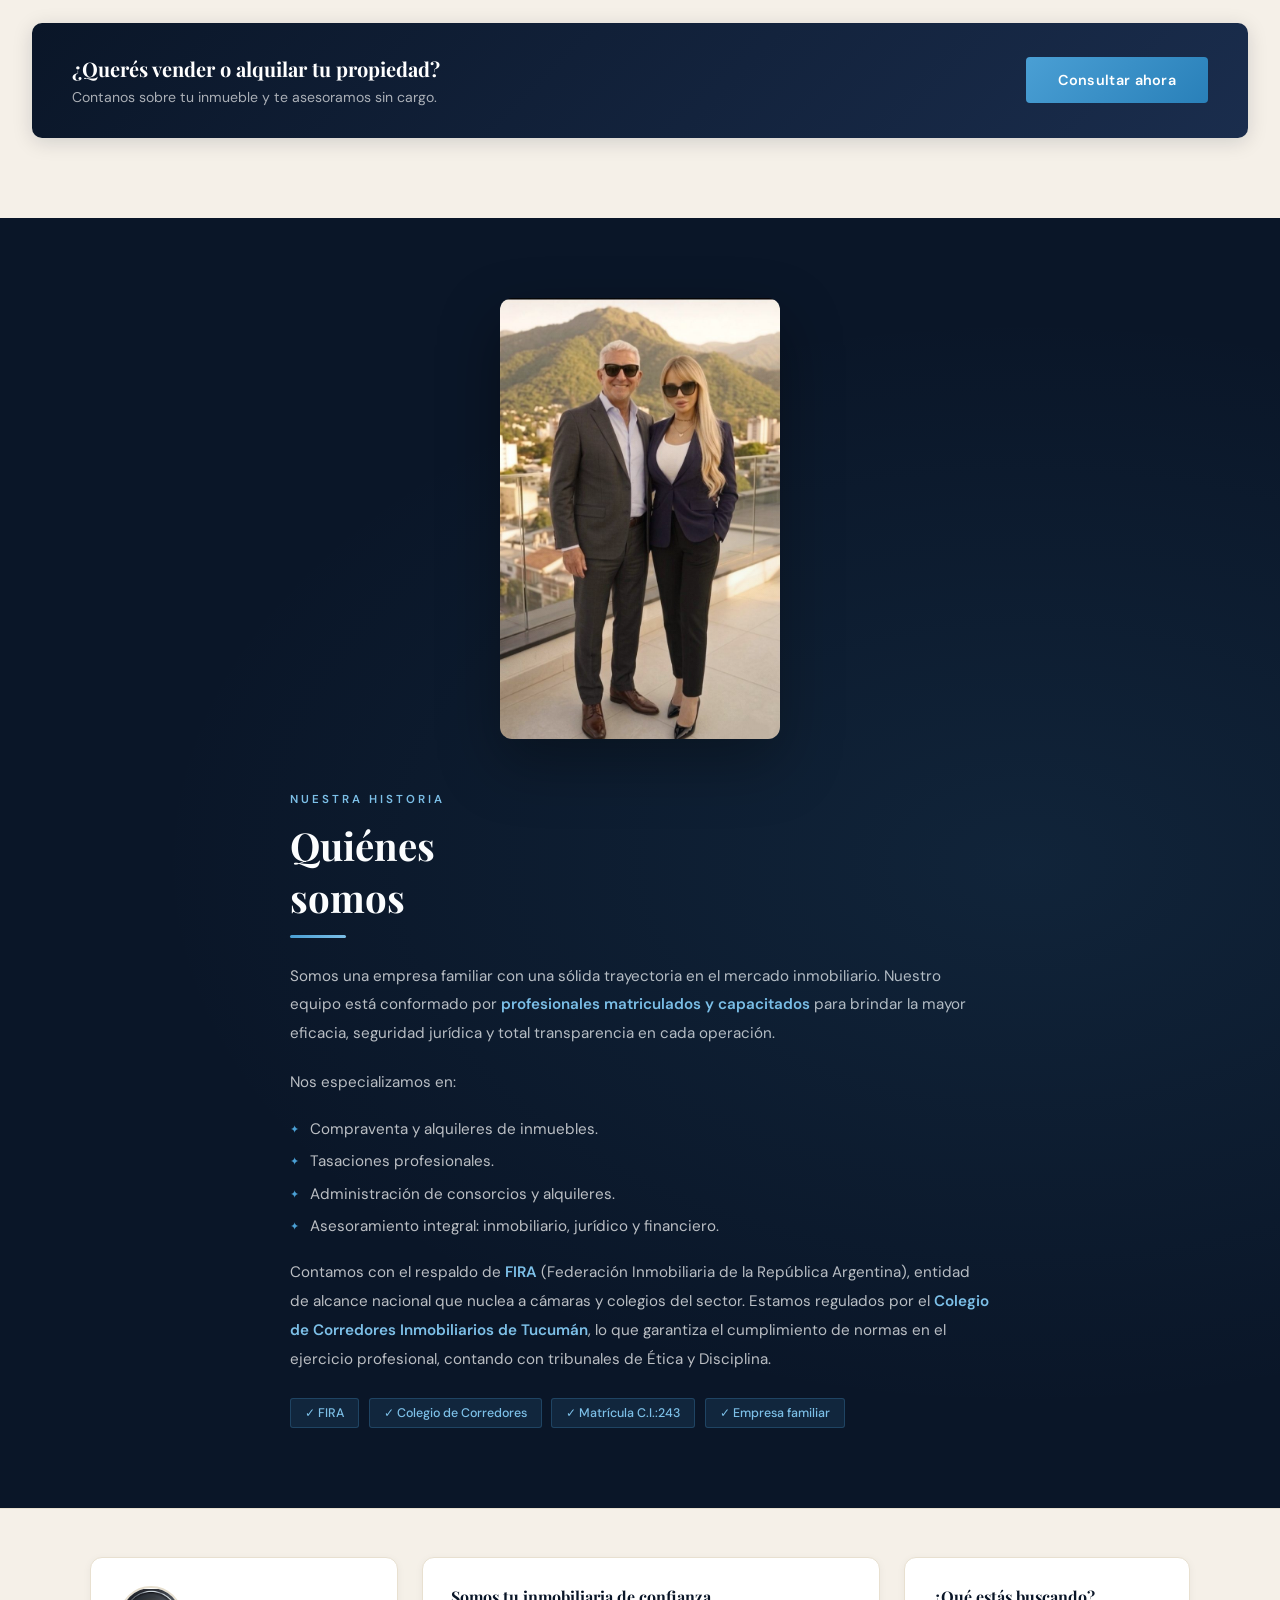
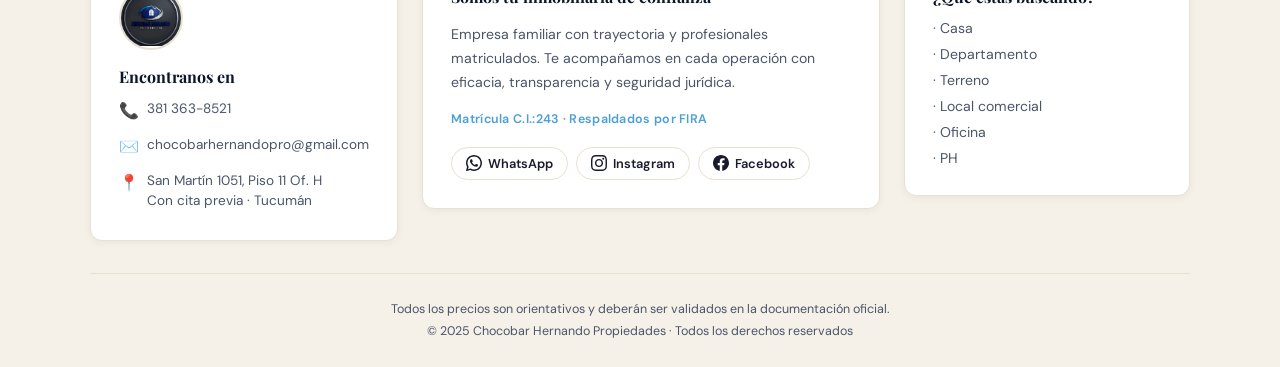
==== commit b0ca6cae: "Arreglo de Imagen grande" ====
--- a/index.html
+++ b/index.html
@@ -114,13 +114,12 @@
 
     <!-- FILTROS -->
     <div class="filtros-wrap">
+      <div class="filtros" id="filtrosTipo">
+        <button class="filtro-btn activo" onclick="setFiltroTipo('todos', this)">Todos los tipos</button>
+      </div>
       <div class="filtros" id="filtrosOperacion">
-        <button class="filtro-btn activo-operacion" onclick="setFiltroOperacion('todos', this)">Todos</button>
         <button class="filtro-btn" onclick="setFiltroOperacion('venta', this)">Venta</button>
         <button class="filtro-btn" onclick="setFiltroOperacion('alquiler', this)">Alquiler</button>
-      </div>
-      <div class="filtros" id="filtrosTipo">
-        <button class="filtro-btn activo" onclick="setFiltroTipo('todos', this)">Todos los tipos</button>
       </div>
     </div>
 
--- a/css/style.css
+++ b/css/style.css
@@ -724,7 +724,7 @@
 /* CAMBIO: foto grande sin recorte */
 .quienes-foto-wrap {
   width: 100%;
-  max-width: 700px;
+  max-width: 280px;
   border-radius: 12px;
   overflow: hidden;
   box-shadow: 0 24px 60px rgba(0,0,0,0.4);
@@ -732,8 +732,8 @@
 
 .quienes-foto {
   width: 100%;
-  height: auto;         /* CAMBIO: alto automático para no recortar */
-  object-fit: contain;  /* CAMBIO: contain para foto completa */
+  height: auto;
+  object-fit: contain;
   display: block;
 }
 
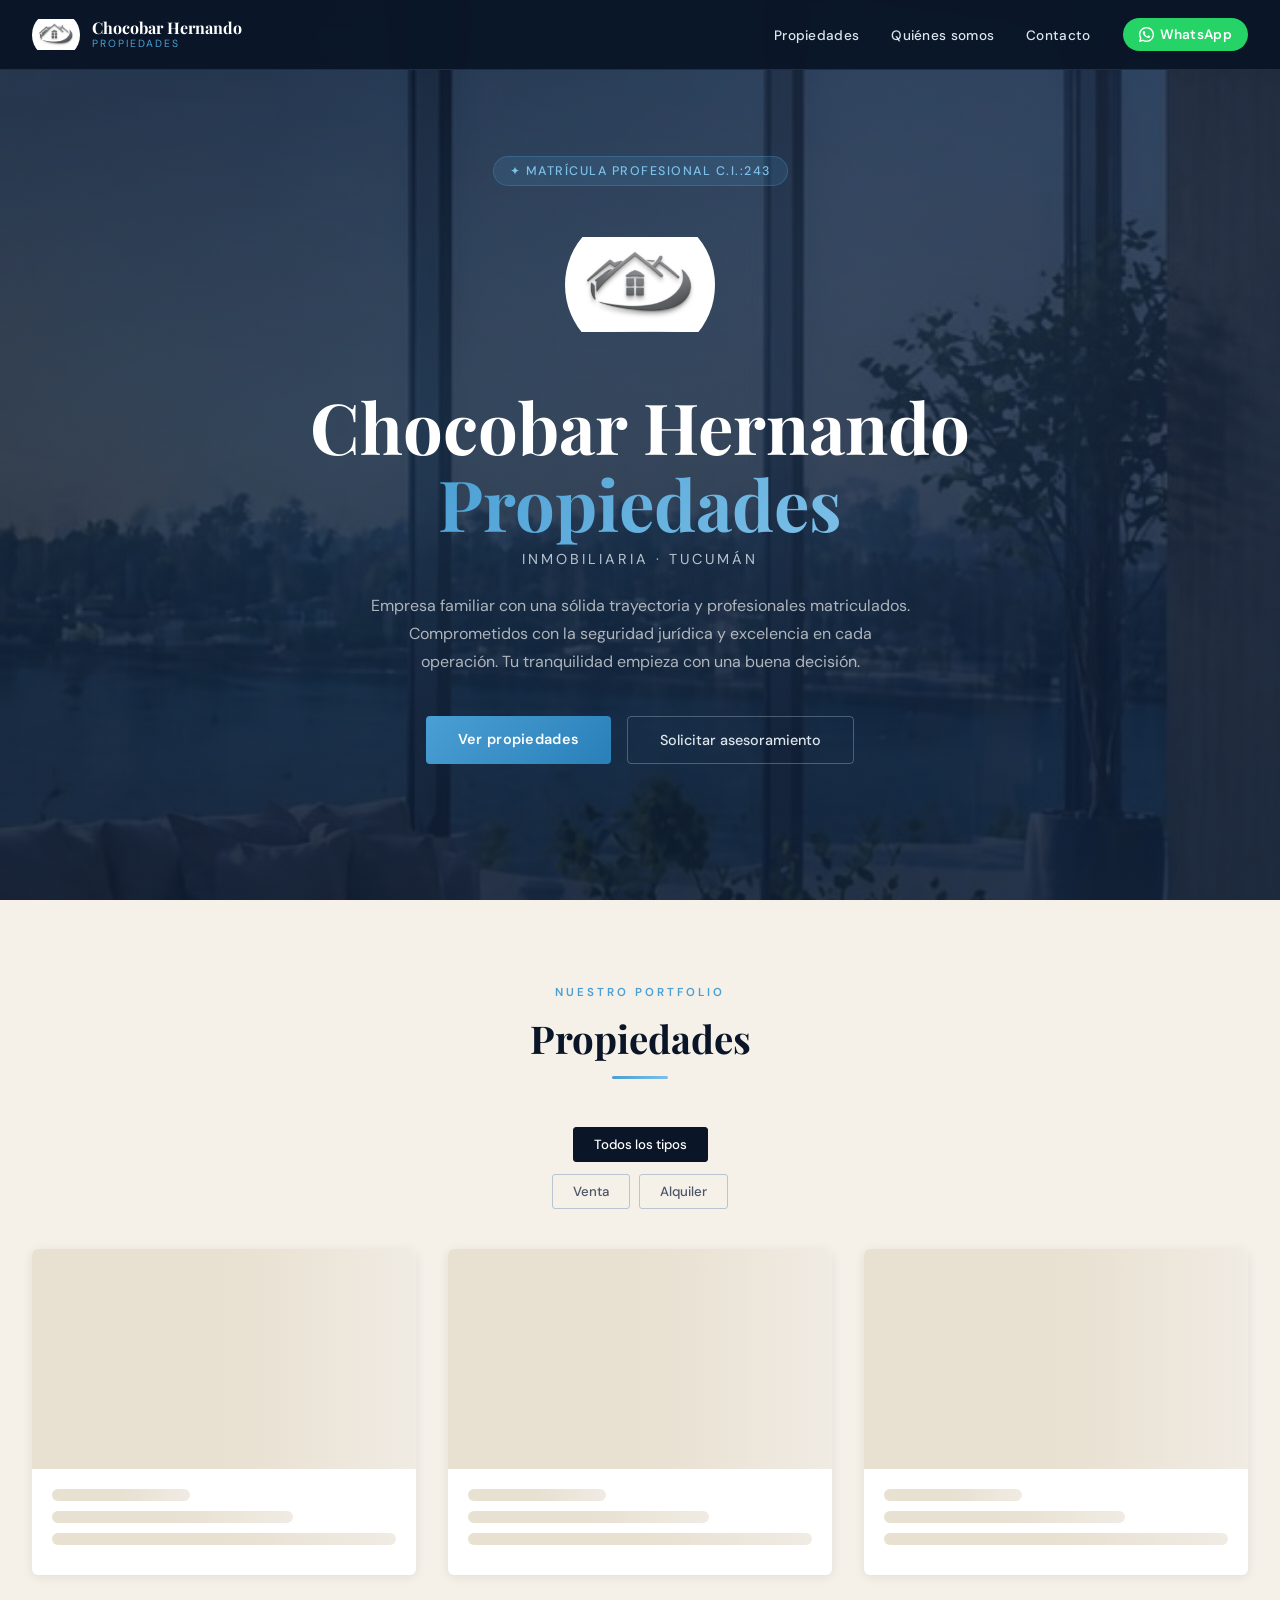
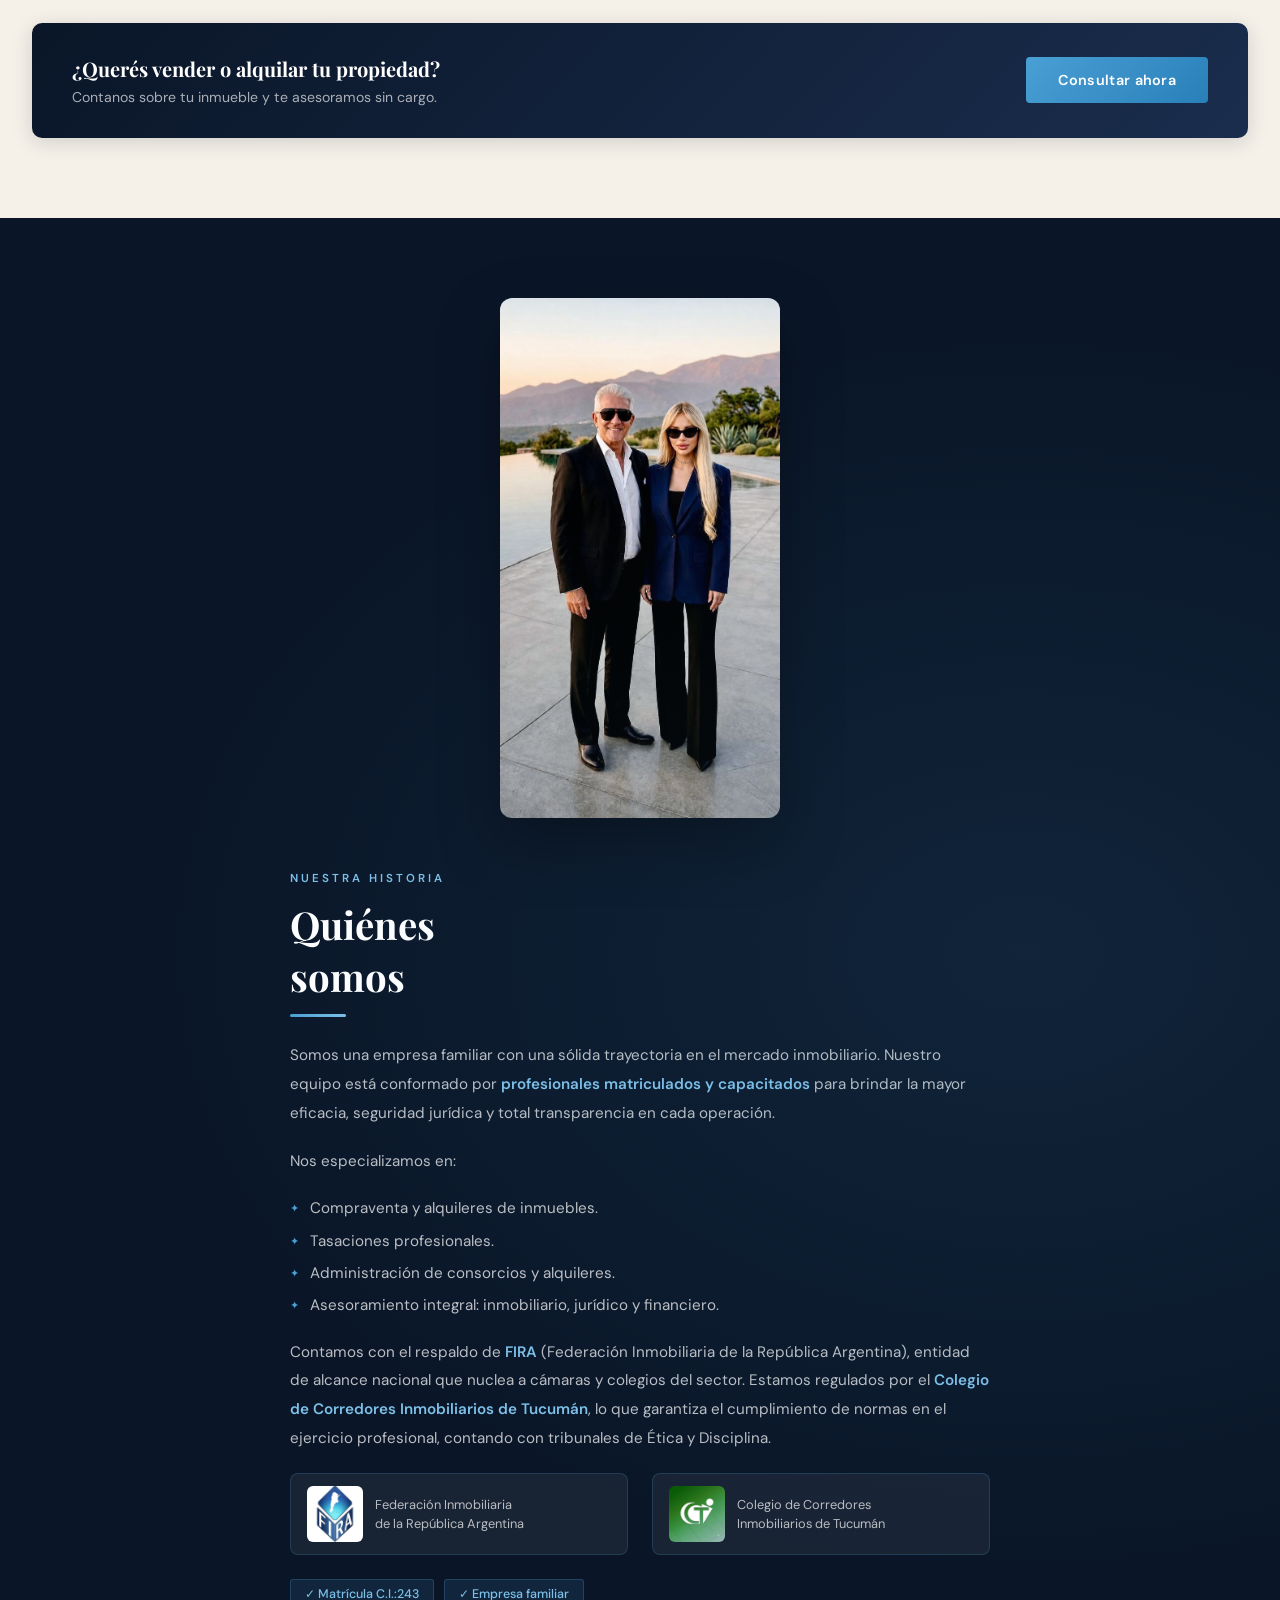
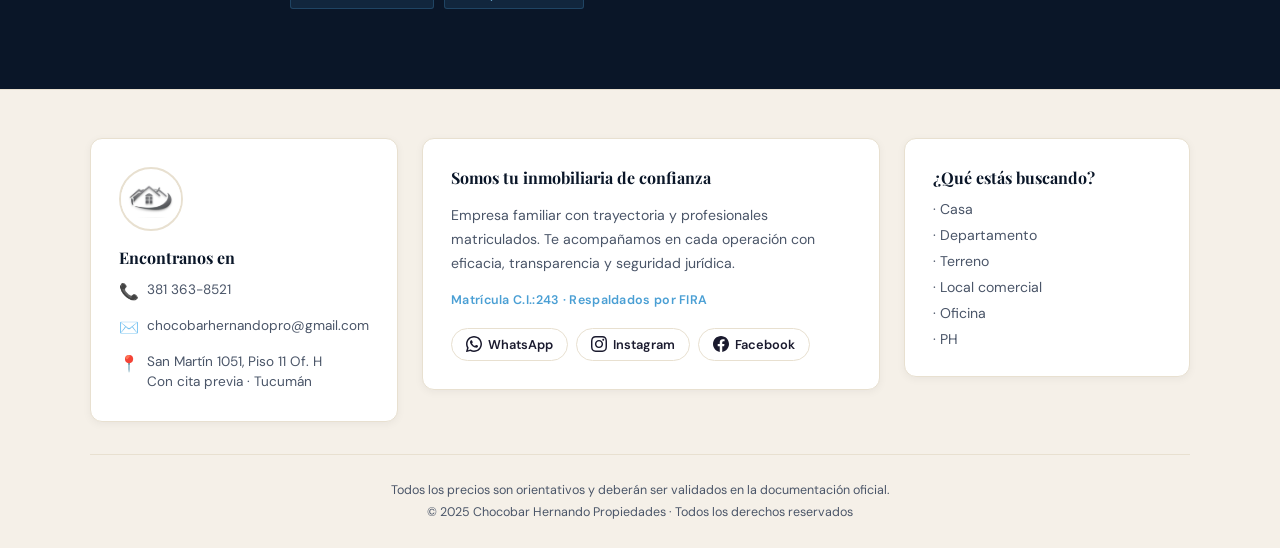
==== commit 12bcd5e3: "Cambio de imagenes" ====
--- a/index.html
+++ b/index.html
@@ -165,9 +165,18 @@
           <li>Asesoramiento integral: inmobiliario, jurídico y financiero.</li>
         </ul>
         <p>Contamos con el respaldo de <strong>FIRA</strong> (Federación Inmobiliaria de la República Argentina), entidad de alcance nacional que nuclea a cámaras y colegios del sector. Estamos regulados por el <strong>Colegio de Corredores Inmobiliarios de Tucumán</strong>, lo que garantiza el cumplimiento de normas en el ejercicio profesional, contando con tribunales de Ética y Disciplina.</p>
+        <!-- Logos institucionales -->
+        <div class="quienes-instituciones">
+          <div class="institucion-item">
+            <img src="assets/logo-fira.jpg" alt="FIRA" class="institucion-logo" />
+            <span>Federación Inmobiliaria<br/>de la República Argentina</span>
+          </div>
+          <div class="institucion-item">
+            <img src="assets/logo-cct.png" alt="Colegio de Corredores Inmobiliarios de Tucumán" class="institucion-logo institucion-logo-cct" />
+            <span>Colegio de Corredores<br/>Inmobiliarios de Tucumán</span>
+          </div>
+        </div>
         <div class="quienes-badges">
-          <span class="quienes-badge">✓ FIRA</span>
-          <span class="quienes-badge">✓ Colegio de Corredores</span>
           <span class="quienes-badge">✓ Matrícula C.I.:243</span>
           <span class="quienes-badge">✓ Empresa familiar</span>
         </div>
--- a/css/style.css
+++ b/css/style.css
@@ -799,6 +799,48 @@
   border-radius: 3px;
   font-size: 0.78rem;
   font-weight: 500;
+}
+
+/* ── INSTITUCIONES QUIÉNES SOMOS ── */
+.quienes-instituciones {
+  display: flex;
+  gap: 1.5rem;
+  margin-bottom: 1.25rem;
+  flex-wrap: wrap;
+}
+
+.institucion-item {
+  display: flex;
+  align-items: center;
+  gap: 12px;
+  background: rgba(255,255,255,0.06);
+  border: 1px solid rgba(74,159,212,0.2);
+  border-radius: 8px;
+  padding: 12px 16px;
+  flex: 1;
+  min-width: 200px;
+}
+
+.institucion-item span {
+  color: rgba(255,255,255,0.7);
+  font-size: 0.8rem;
+  line-height: 1.5;
+}
+
+.institucion-logo {
+  width: 56px;
+  height: 56px;
+  max-width: 56px;
+  max-height: 56px;
+  object-fit: contain;
+  border-radius: 6px;
+  flex-shrink: 0;
+  overflow: hidden;
+}
+
+/* CCT tiene fondo transparente, se ve bien directo */
+.institucion-logo-cct {
+  background: transparent;
 }
 
 /* ── FOOTER ── */
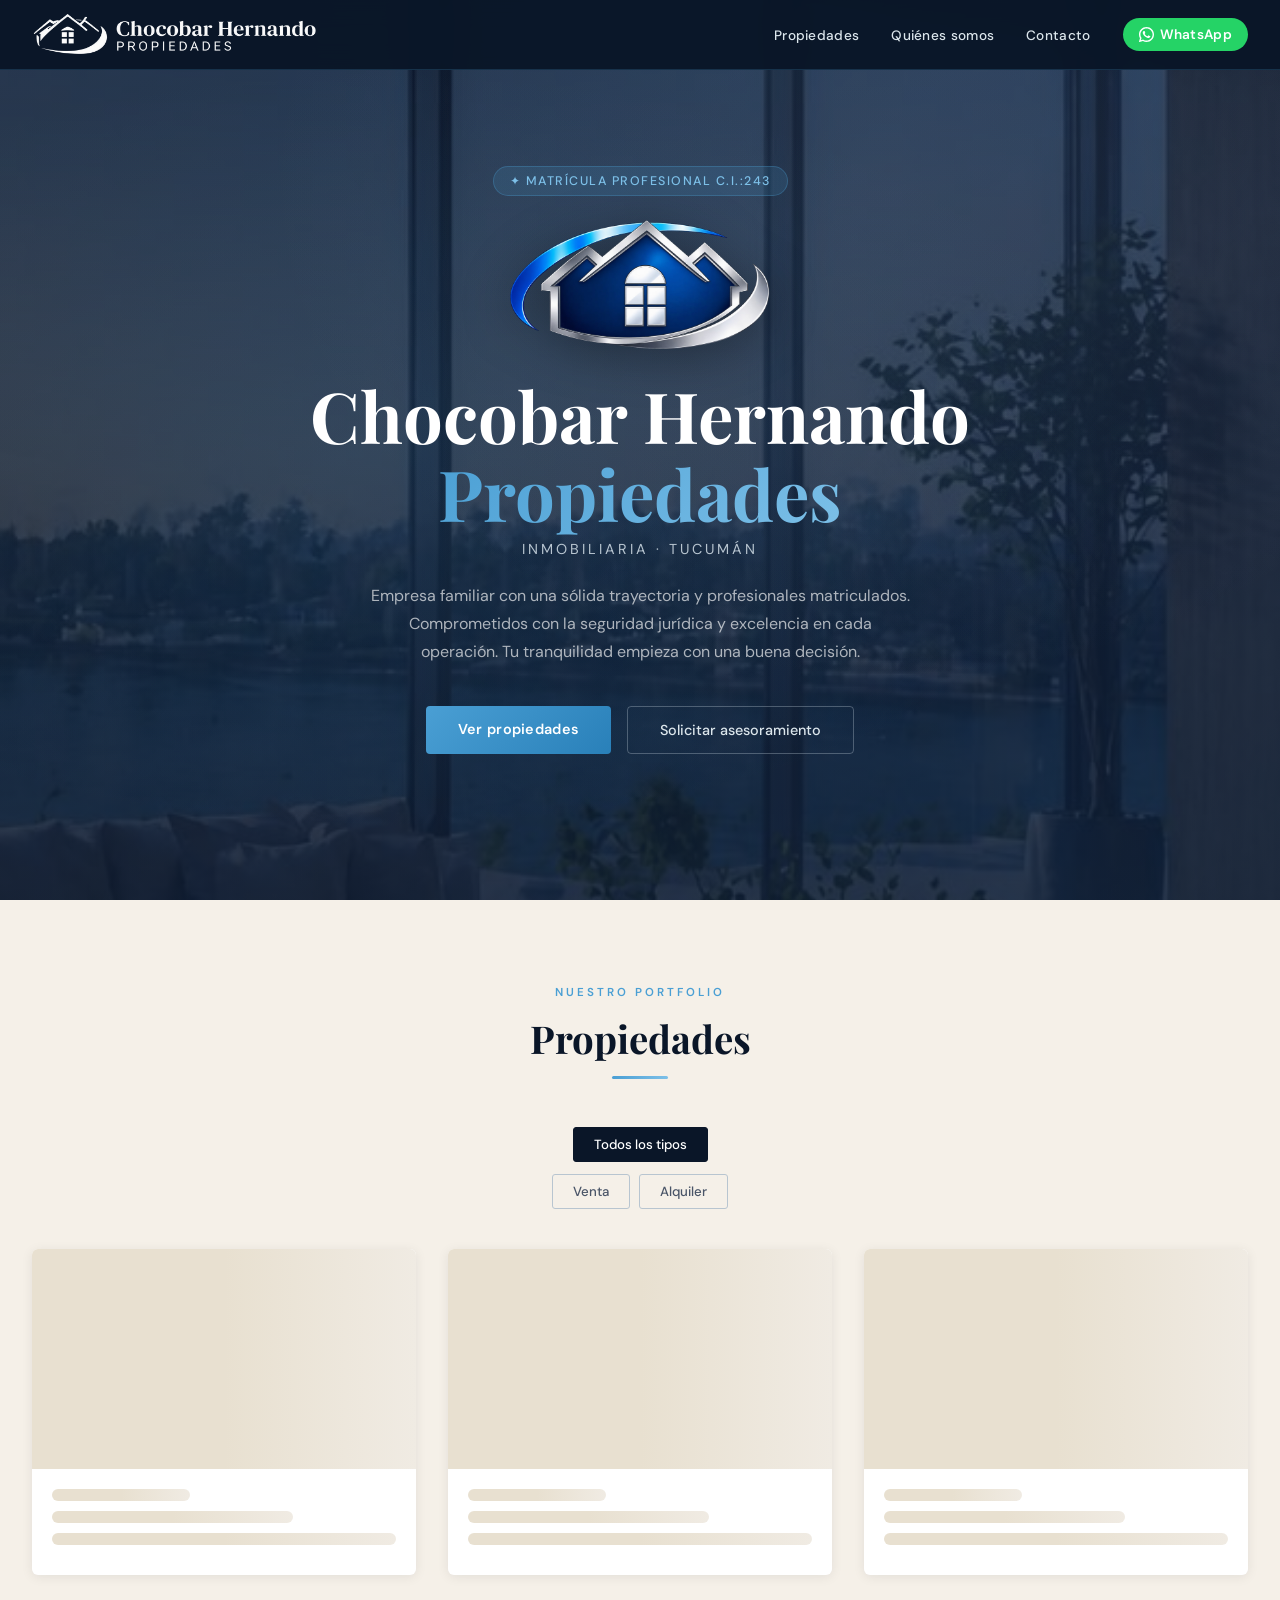
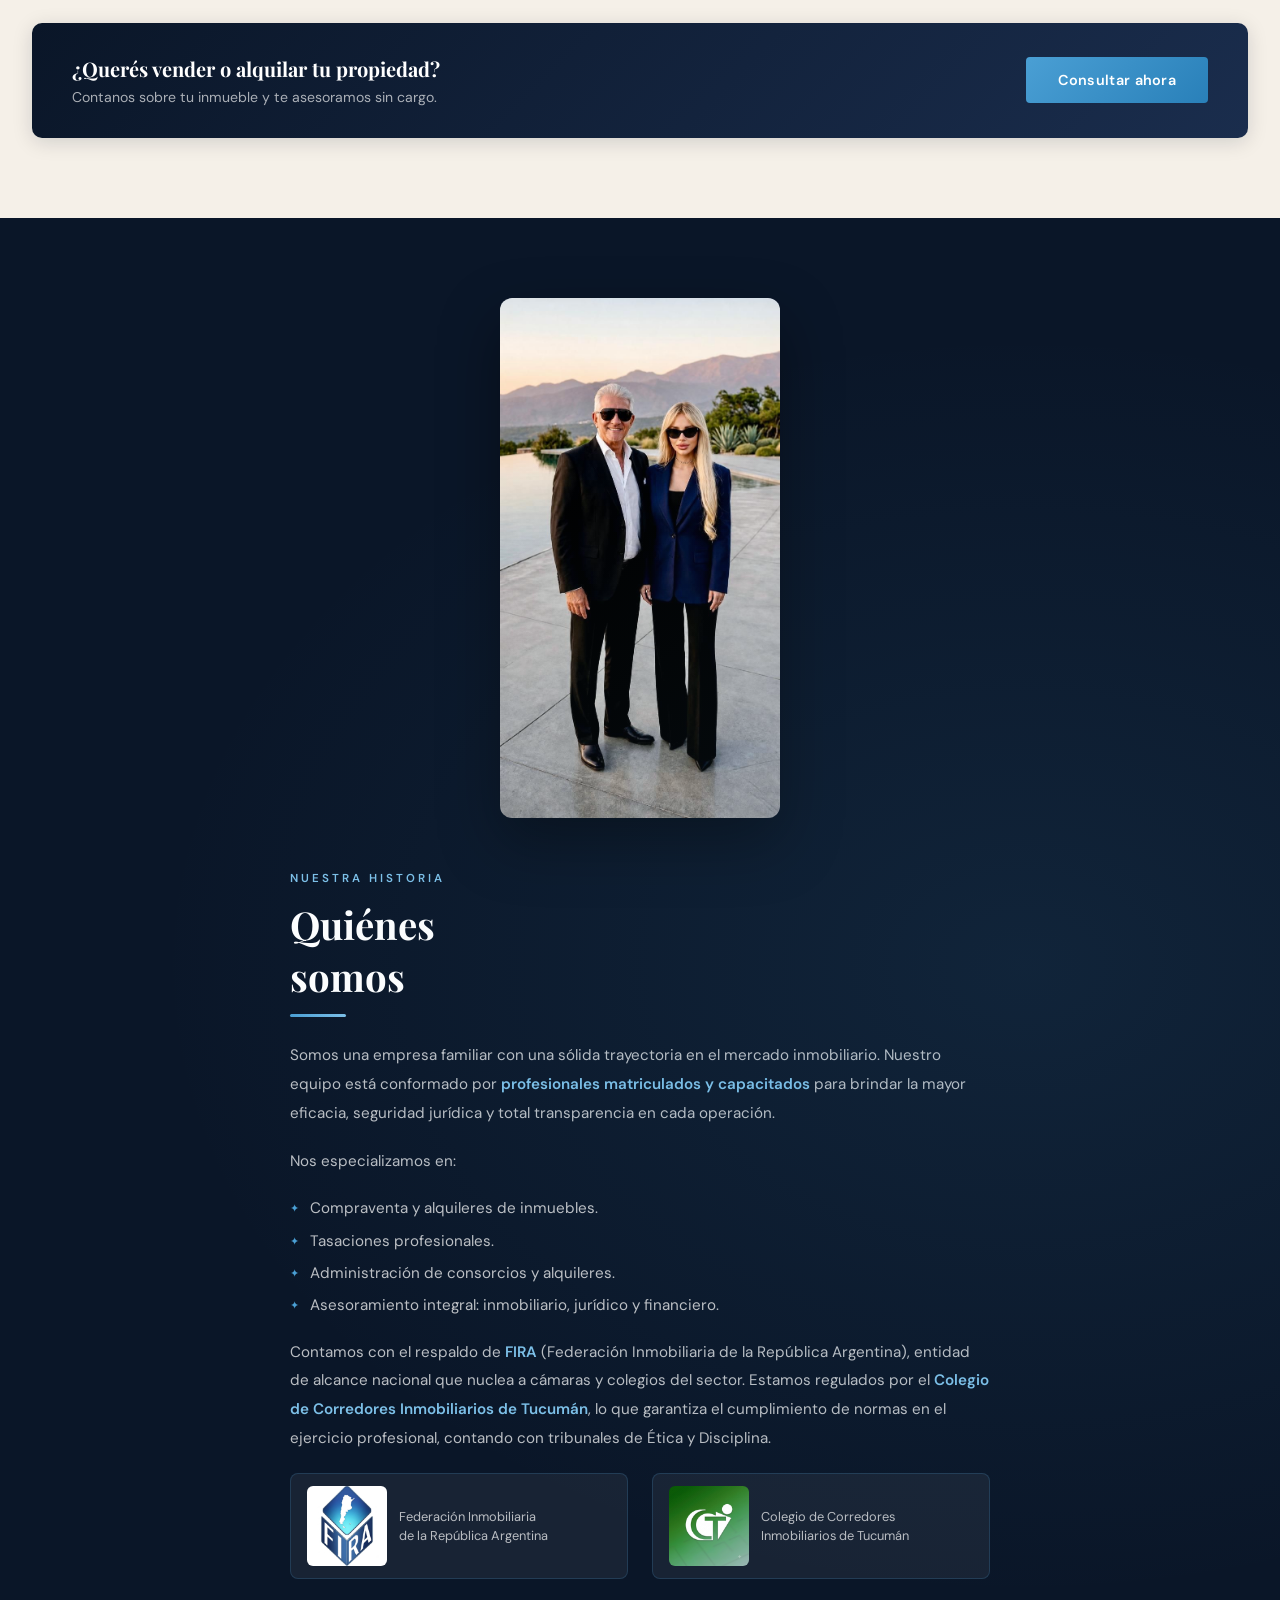
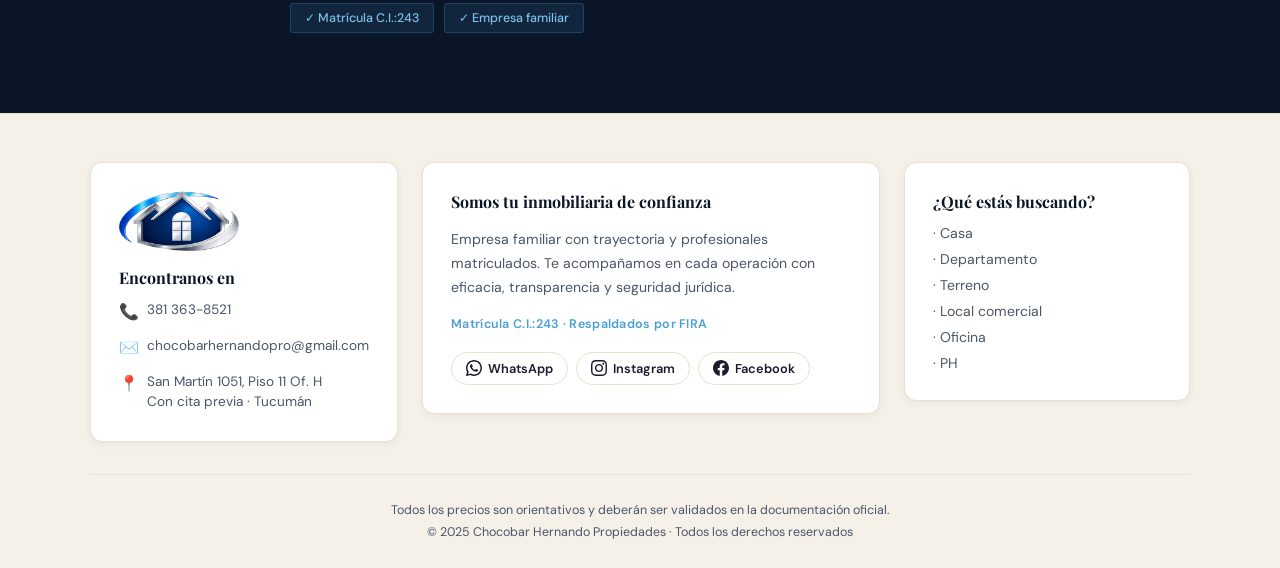
==== commit eaaed3bc: "Cambios en el logo" ====
--- a/index.html
+++ b/index.html
@@ -60,11 +60,7 @@
   <!-- ── NAVBAR ── -->
   <nav id="navbar">
     <a href="#" class="nav-logo">
-      <img src="assets/logo.png" alt="Chocobar Hernando Propiedades" onerror="this.style.display='none'" />
-      <div class="nav-logo-text">
-        <span>Chocobar Hernando</span>
-        <span>Propiedades</span>
-      </div>
+      <img src="assets/logo-nombre.png" alt="Chocobar Hernando Propiedades" onerror="this.style.display='none'" />
     </a>
     <ul class="nav-links" id="navLinks">
       <li><a href="#propiedades">Propiedades</a></li>
--- a/css/style.css
+++ b/css/style.css
@@ -52,10 +52,10 @@
 }
 
 .nav-logo img {
-  height: 48px;
-  width: 48px;
+  height: 42px;
+  width: auto;
+  max-width: 60vw;
   object-fit: contain;
-  border-radius: 50%;
 }
 
 .nav-logo-text {
@@ -188,10 +188,11 @@
 
 /* CAMBIO: logo más grande con fondo transparente */
 .hero-logo {
-  width: 150px;
-  height: 150px;
+  width: 260px;
+  max-width: 70vw;
+  height: auto;
   object-fit: contain;
-  border-radius: 50%;
+  filter: drop-shadow(0 8px 24px rgba(0, 0, 0, 0.35));
   /* Sin border ni box-shadow visible para que el fondo transparente se vea bien */
   border: none;
   box-shadow: none;
@@ -828,10 +829,10 @@
 }
 
 .institucion-logo {
-  width: 56px;
-  height: 56px;
-  max-width: 56px;
-  max-height: 56px;
+  width: 80px;
+  height: 80px;
+  max-width: 80px;
+  max-height: 80px;
   object-fit: contain;
   border-radius: 6px;
   flex-shrink: 0;
@@ -873,11 +874,9 @@
 .footer-card-center { gap: 1rem; }
 
 .footer-logo-img {
-  width: 64px;
-  height: 64px;
+  width: 120px;
+  height: auto;
   object-fit: contain;
-  border-radius: 50%;
-  border: 2px solid var(--beige-oscuro);
   margin-bottom: 0.25rem;
 }
 
@@ -1175,4 +1174,11 @@
   }
   .btn-wsp { justify-content: center; }
   .modal-info-grid { grid-template-columns: repeat(2, 1fr); }
+
+  .institucion-logo {
+  width: 56px;
+  height: 56px;
+  max-width: 56px;
+  max-height: 56px;
+  }
 }
